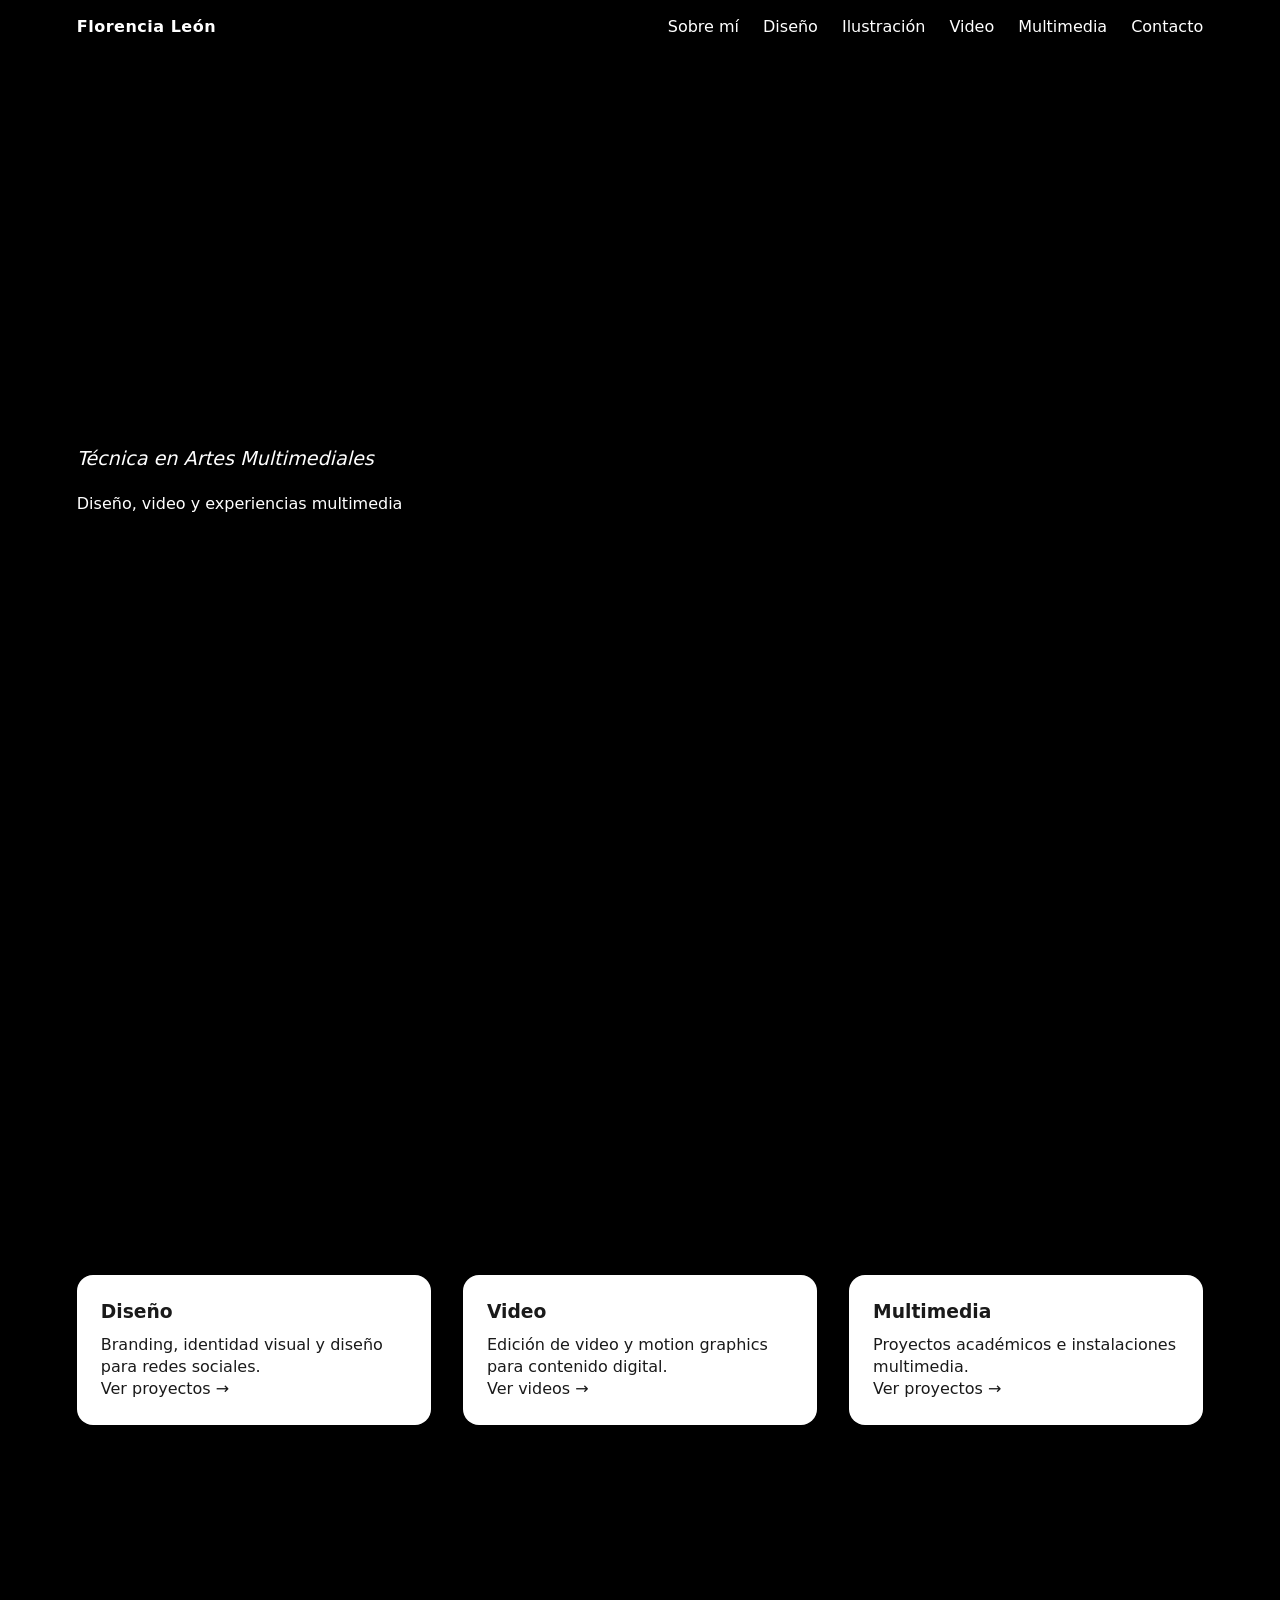
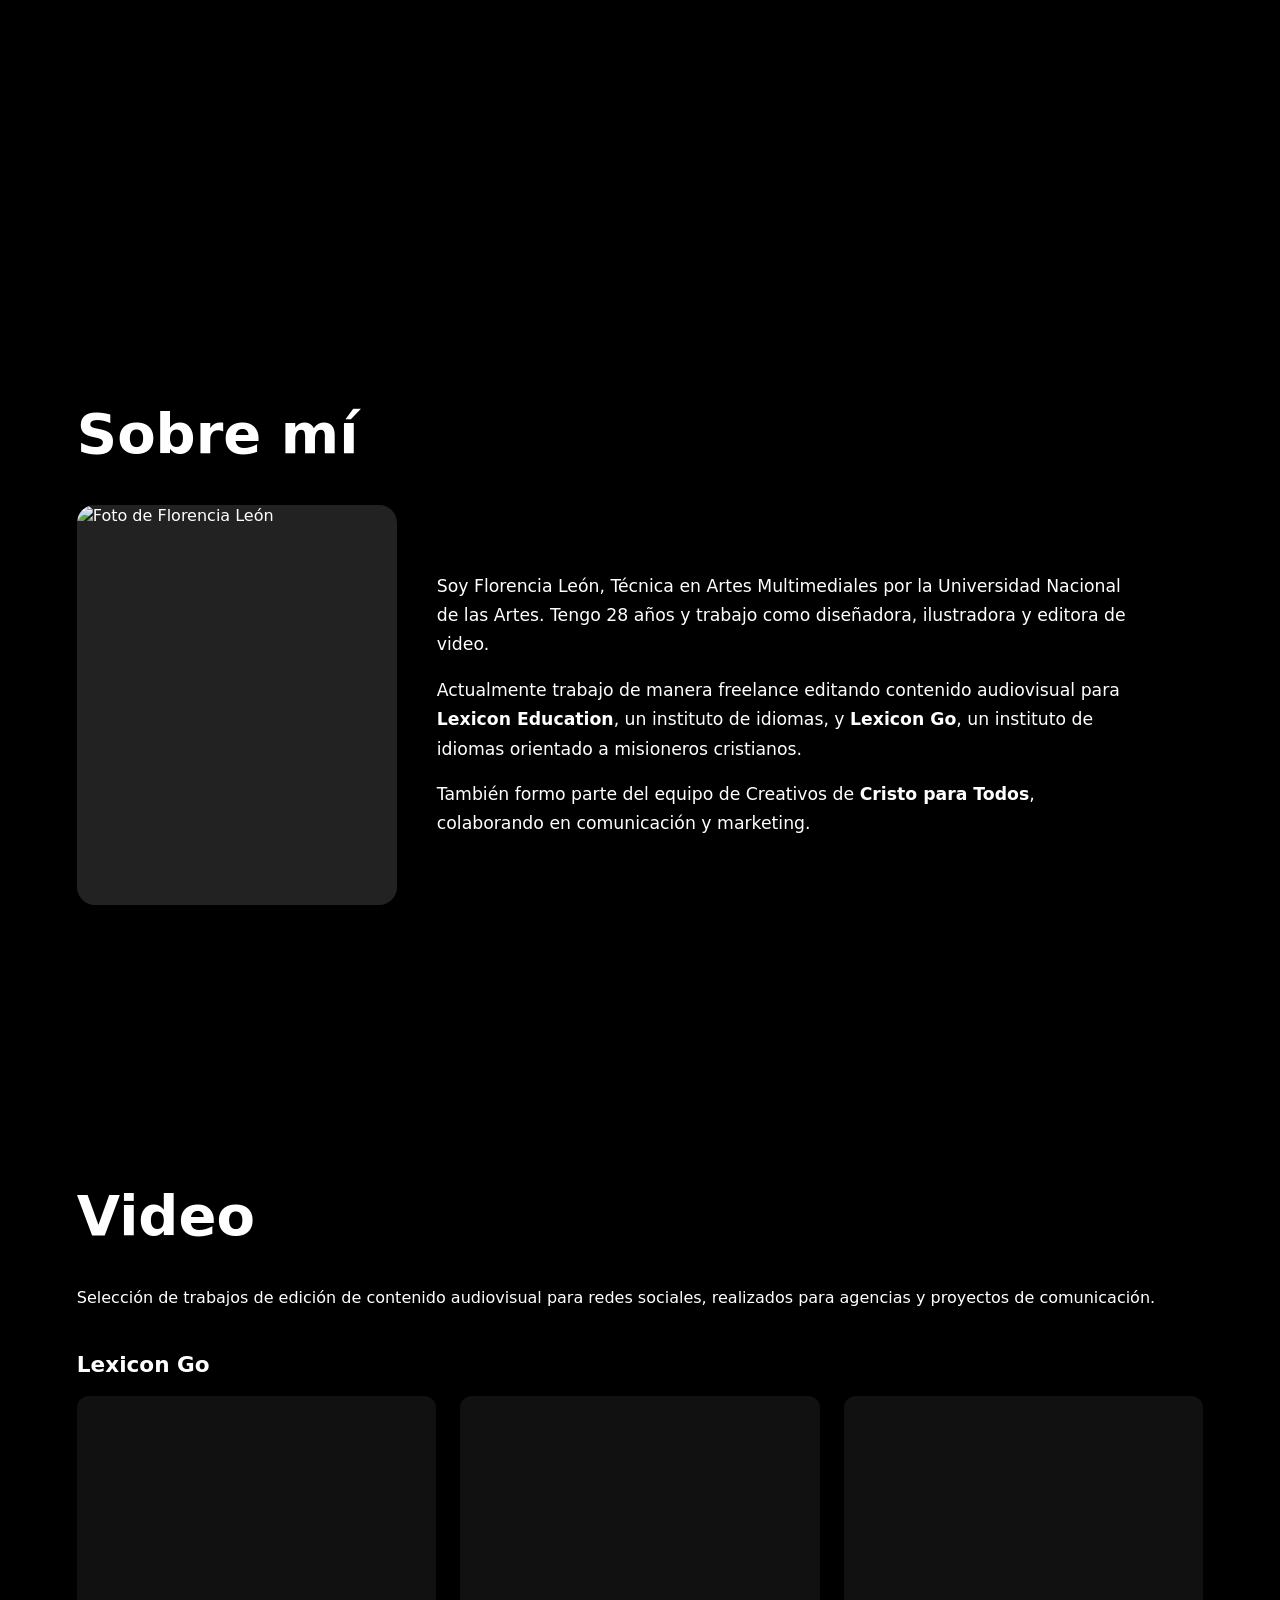
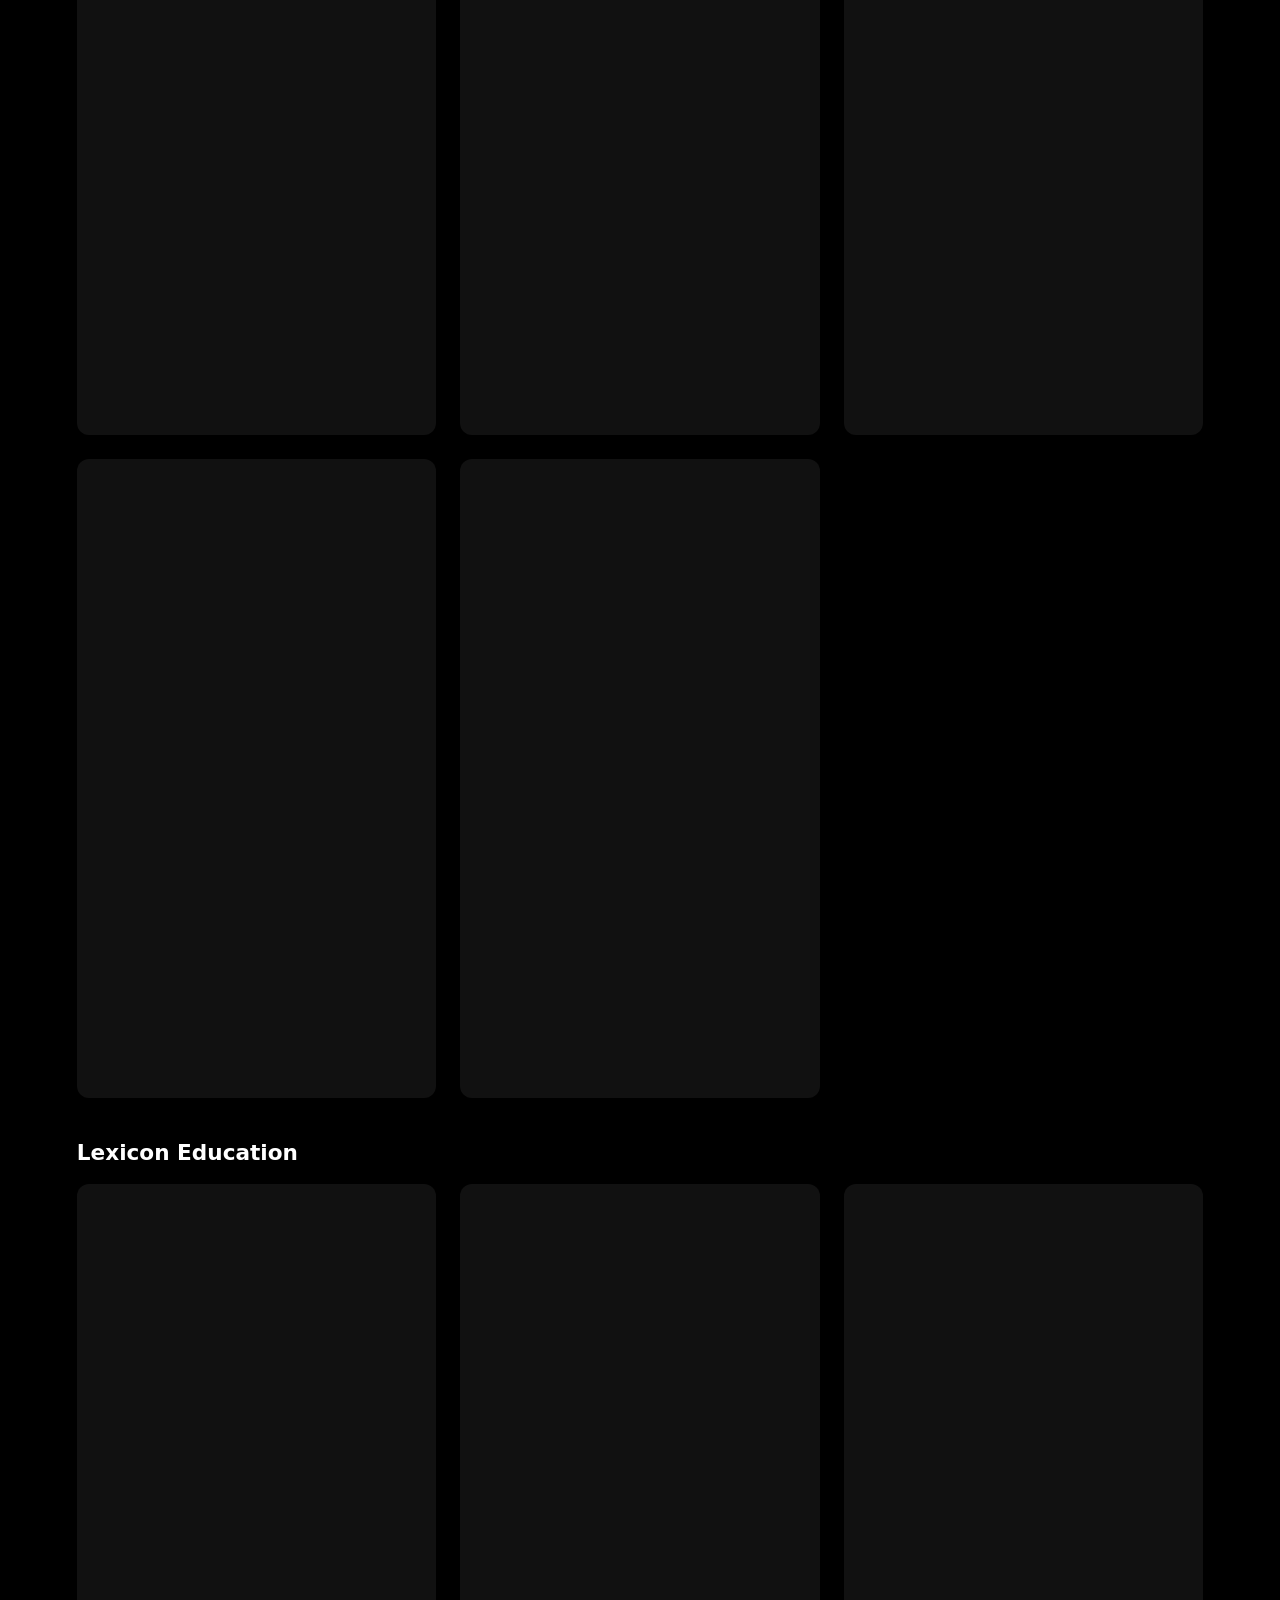
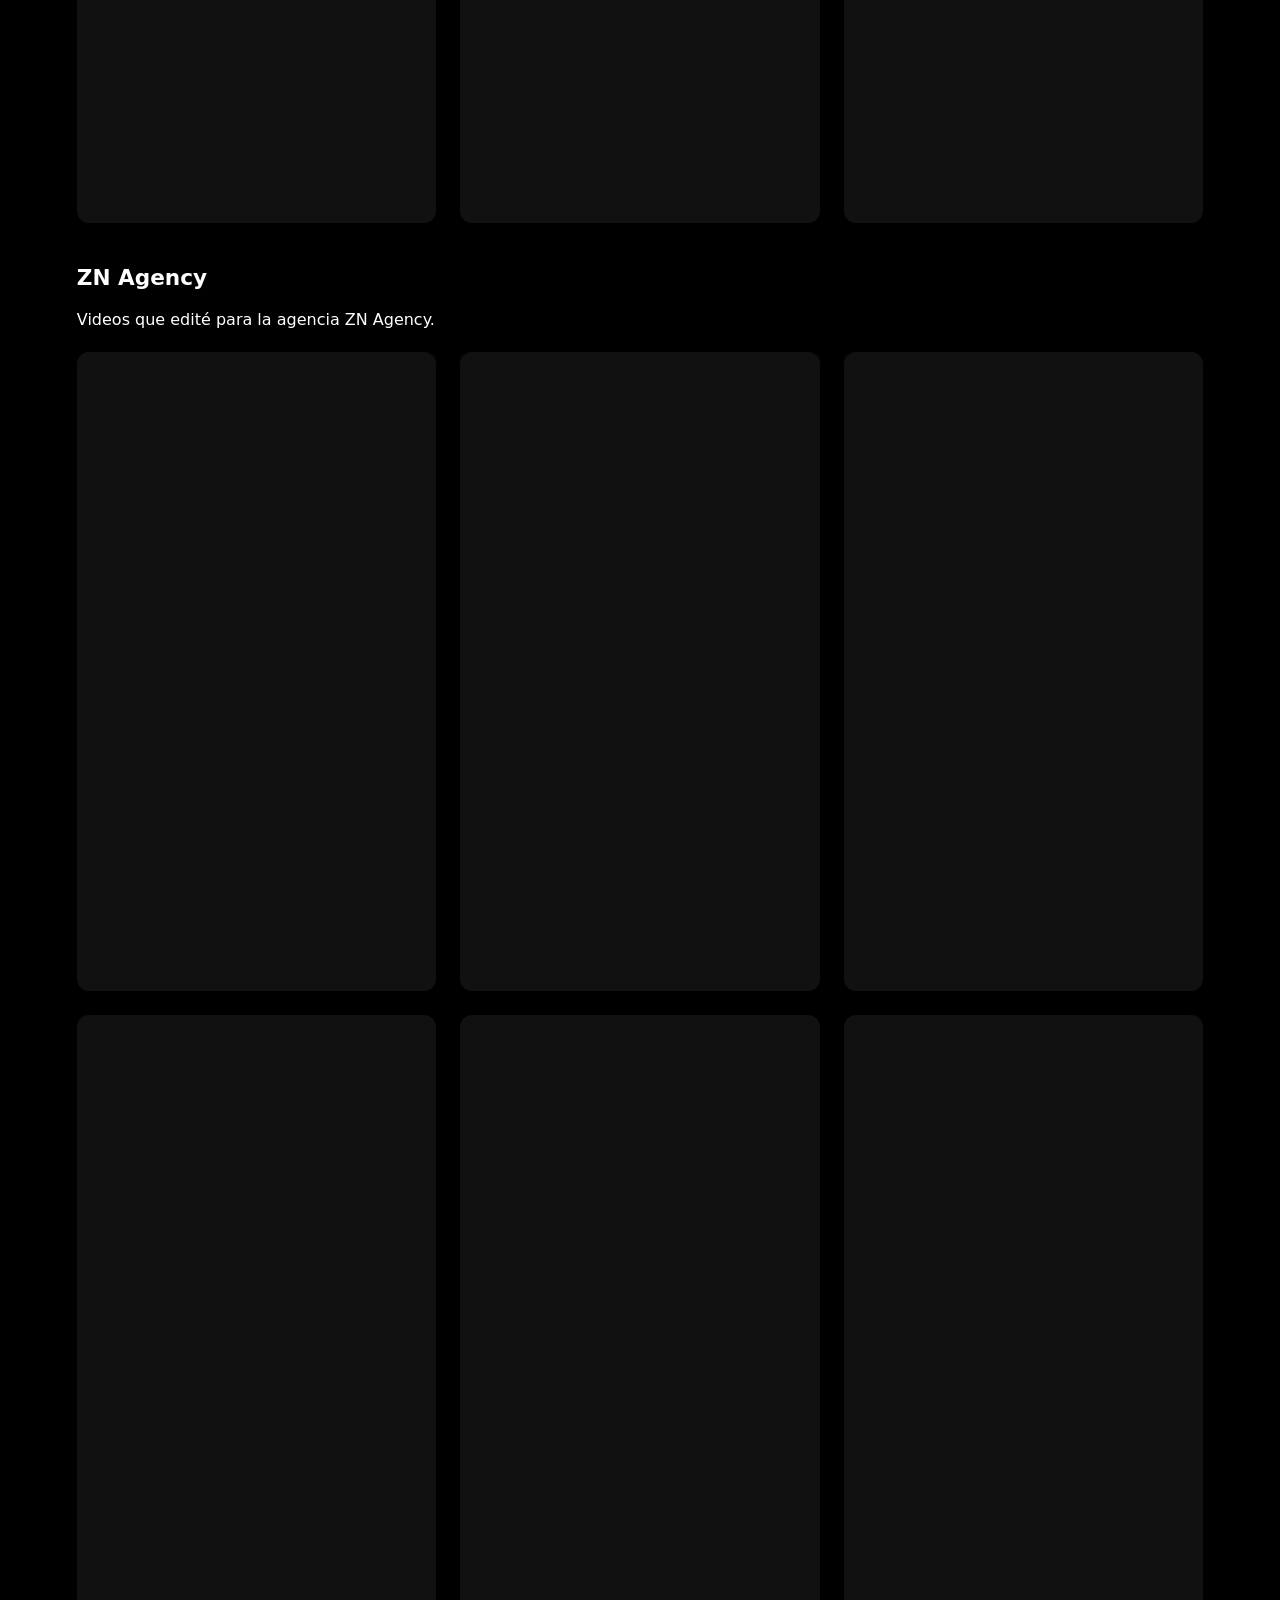
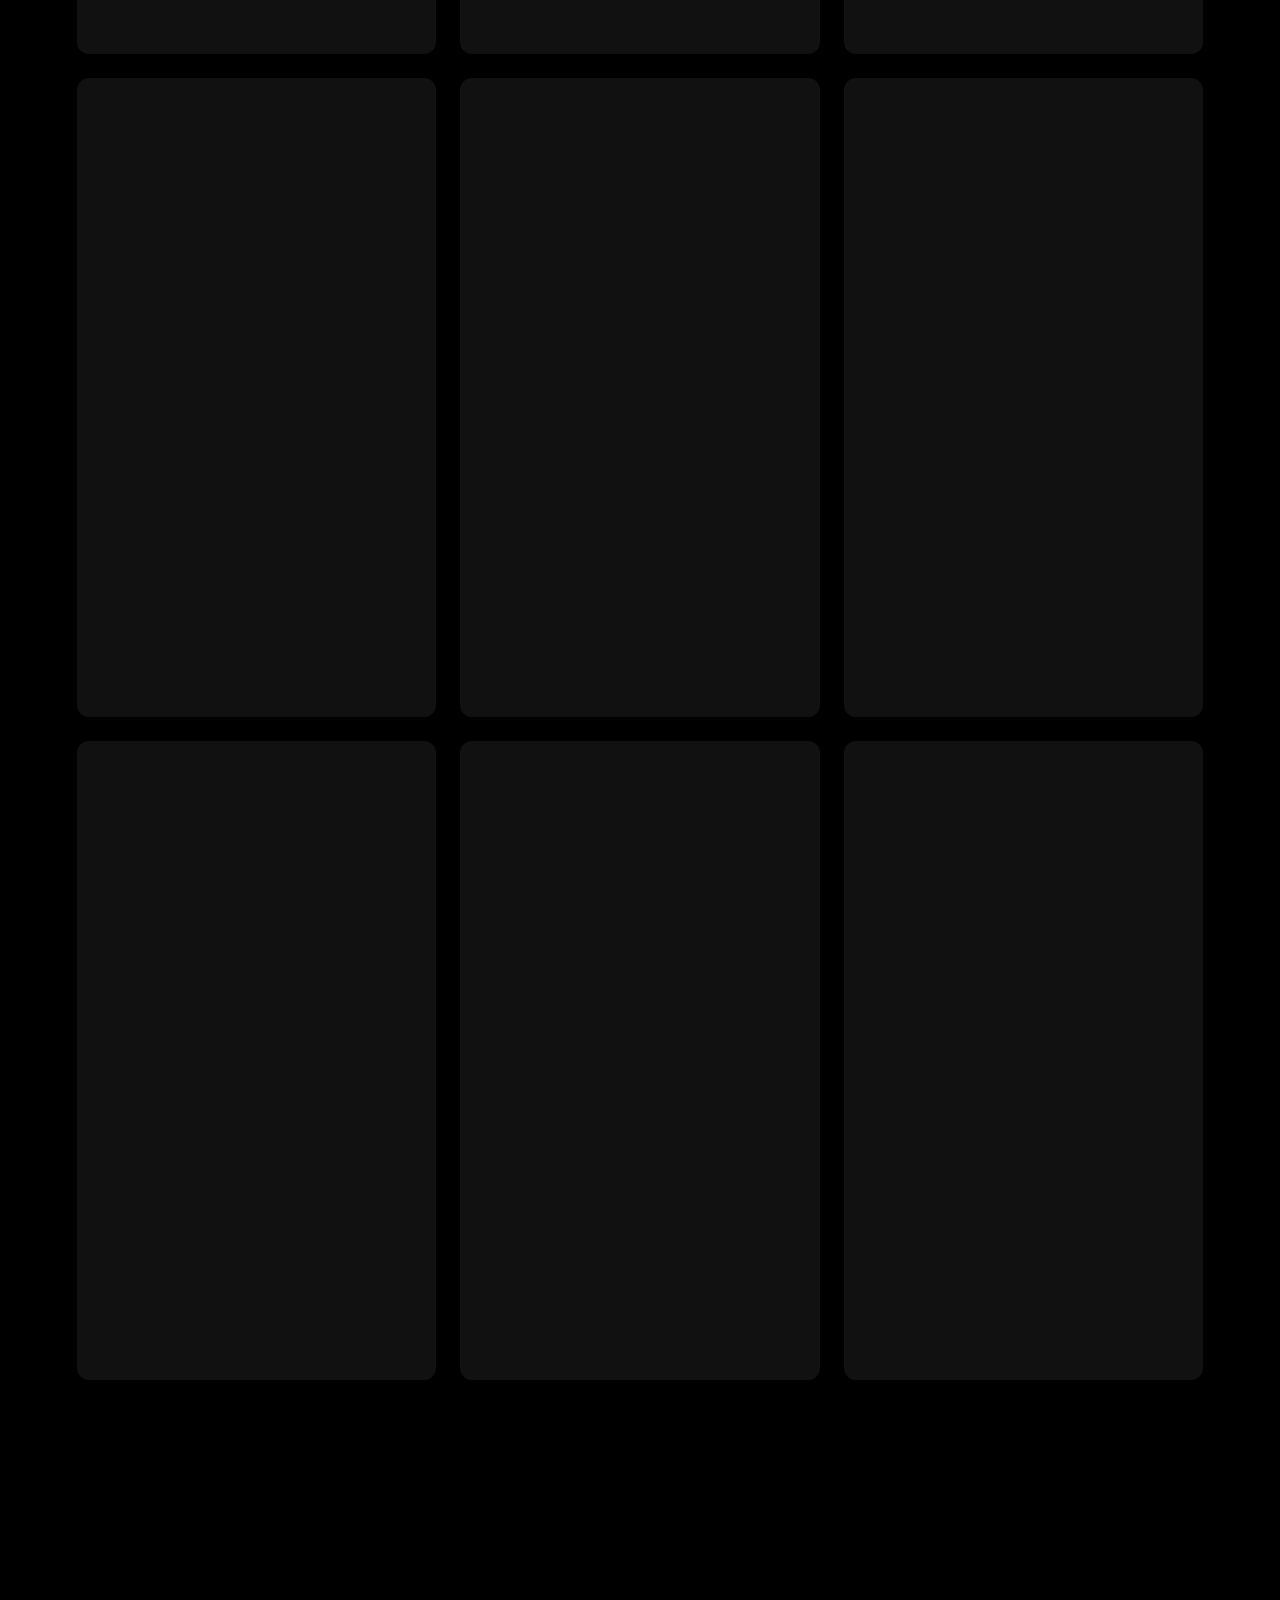
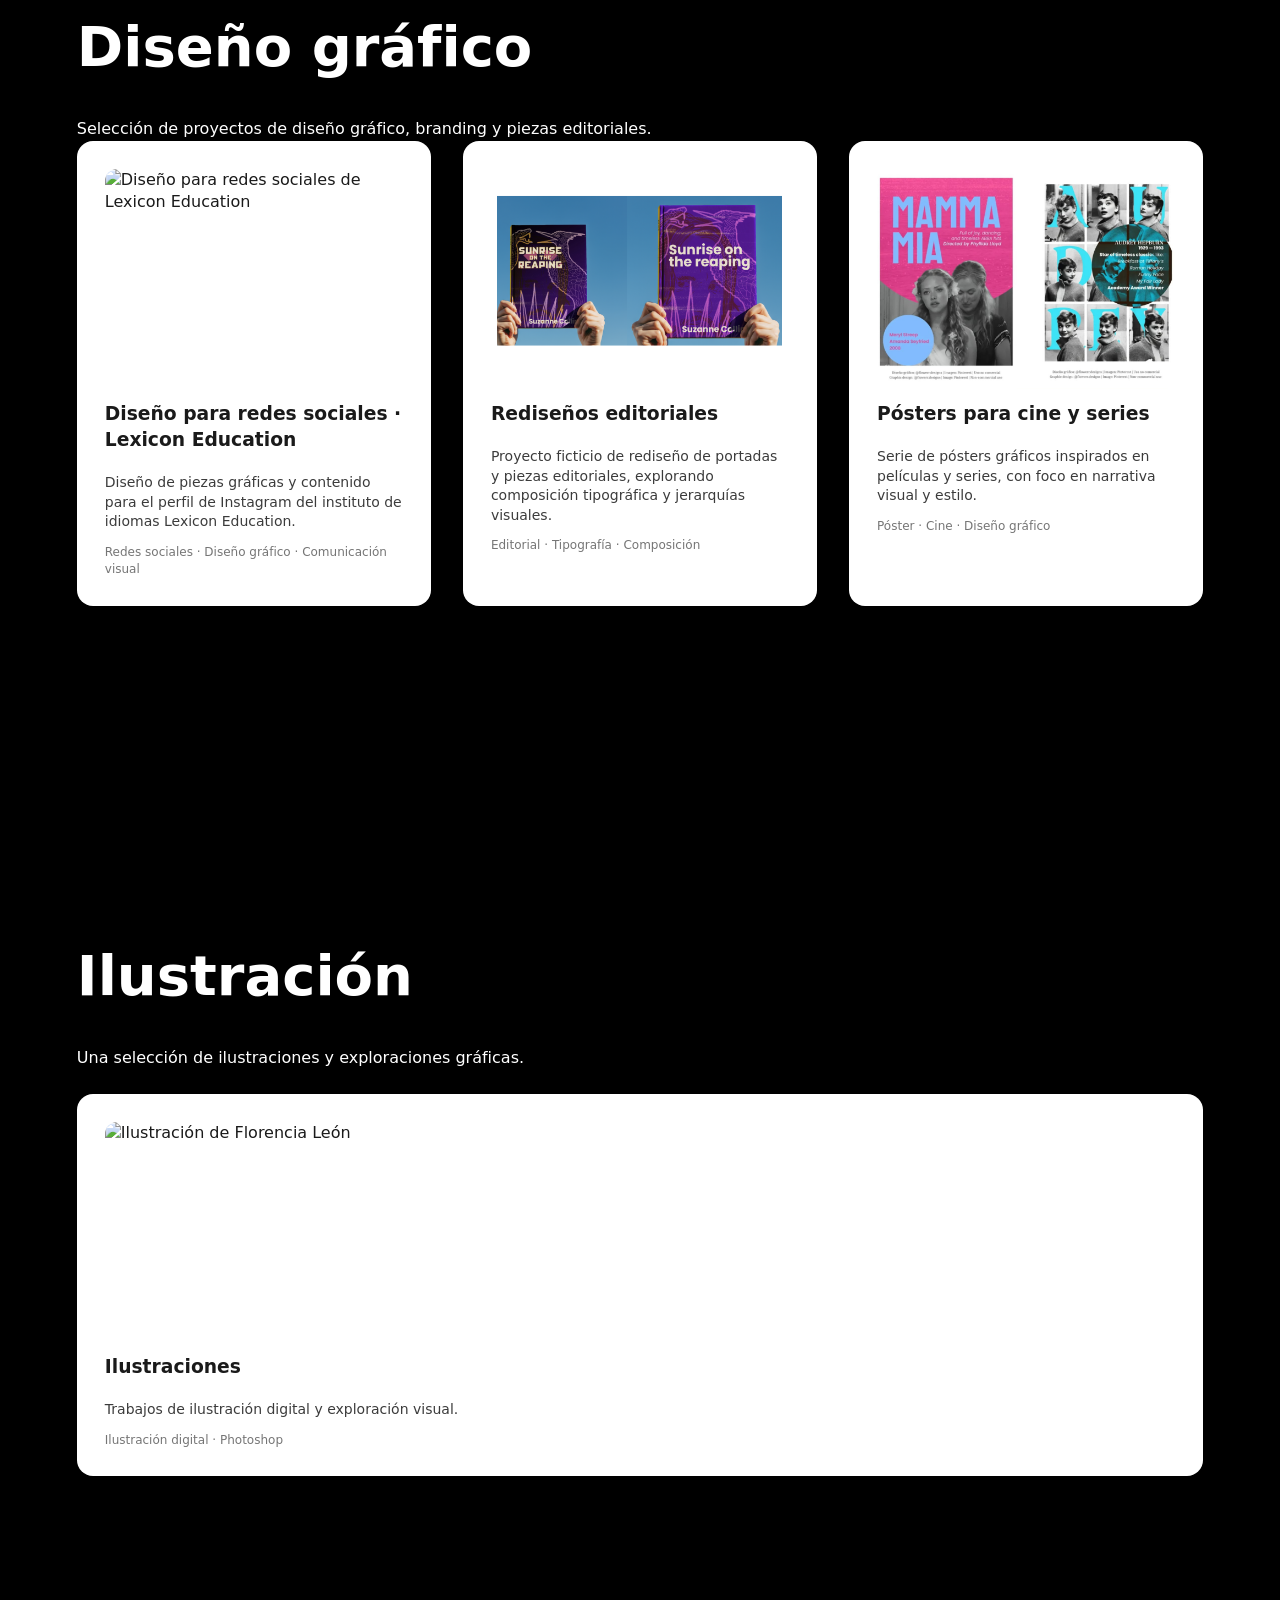
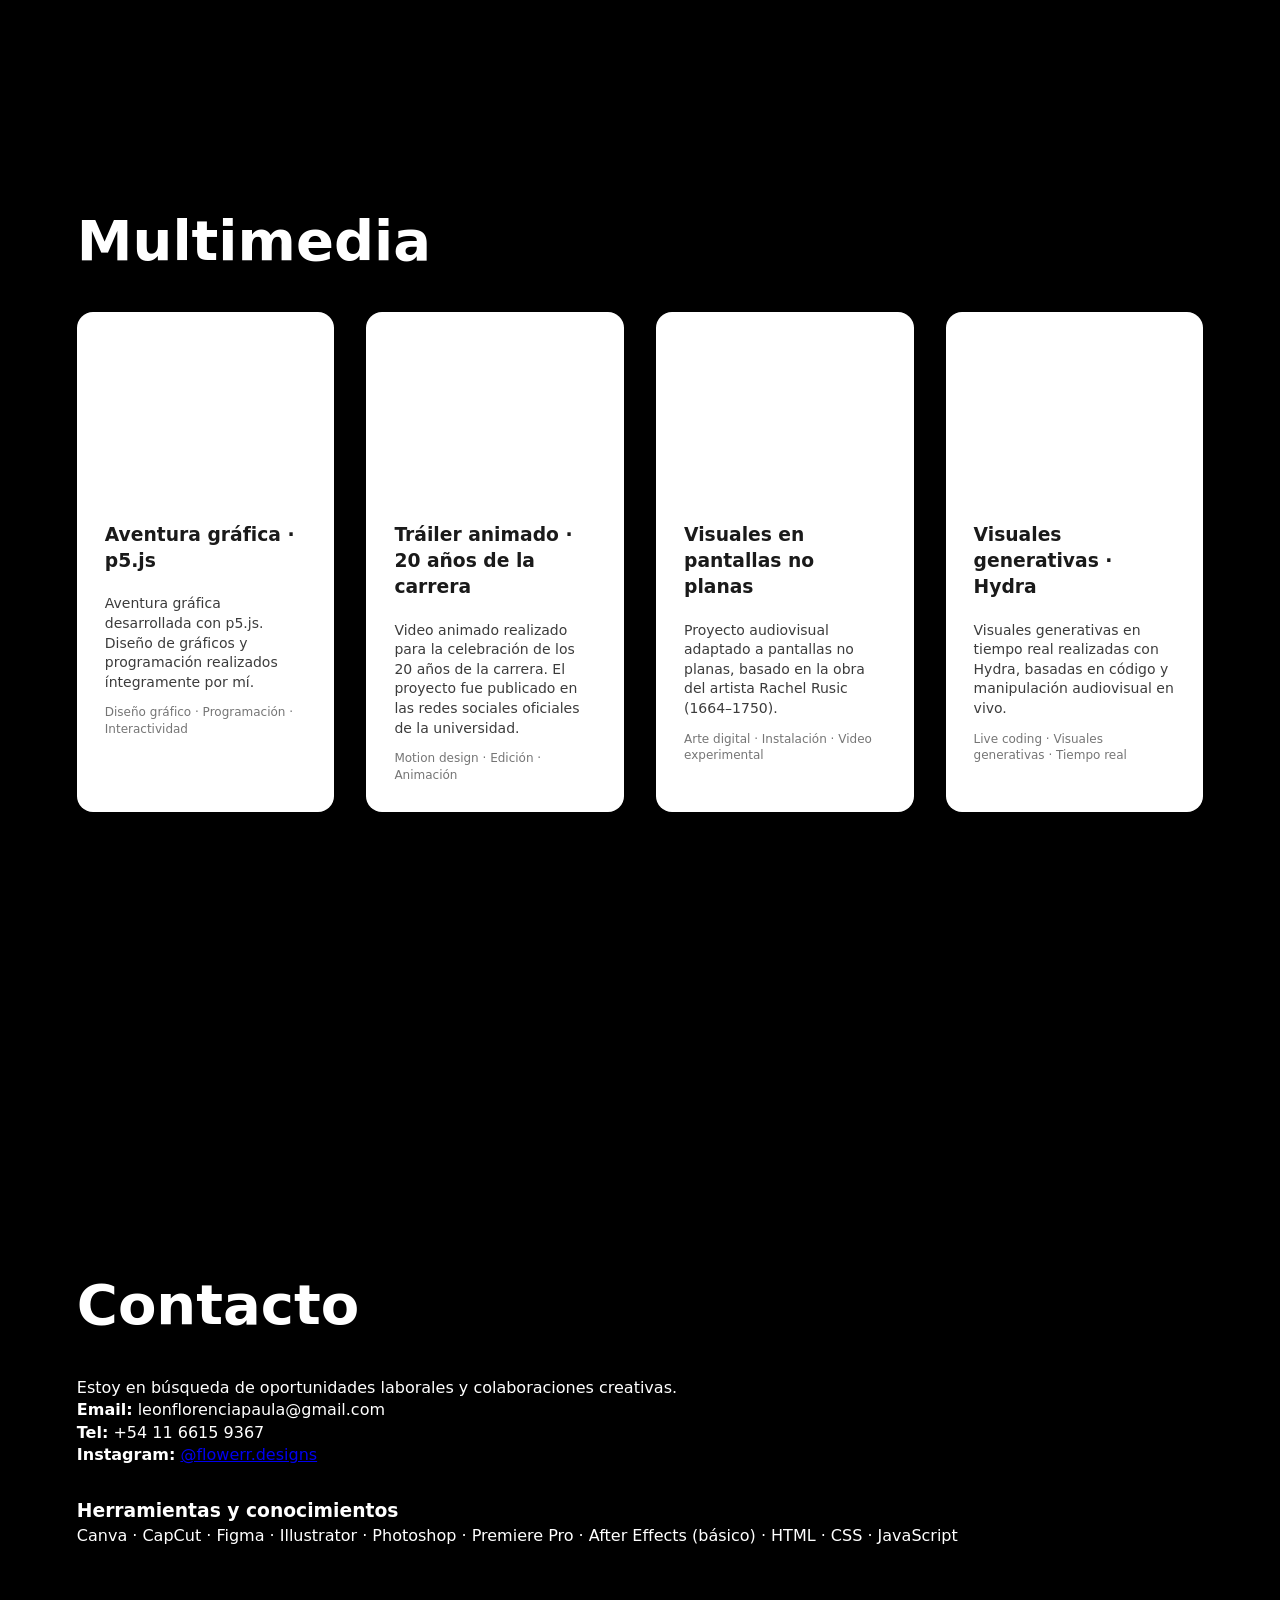
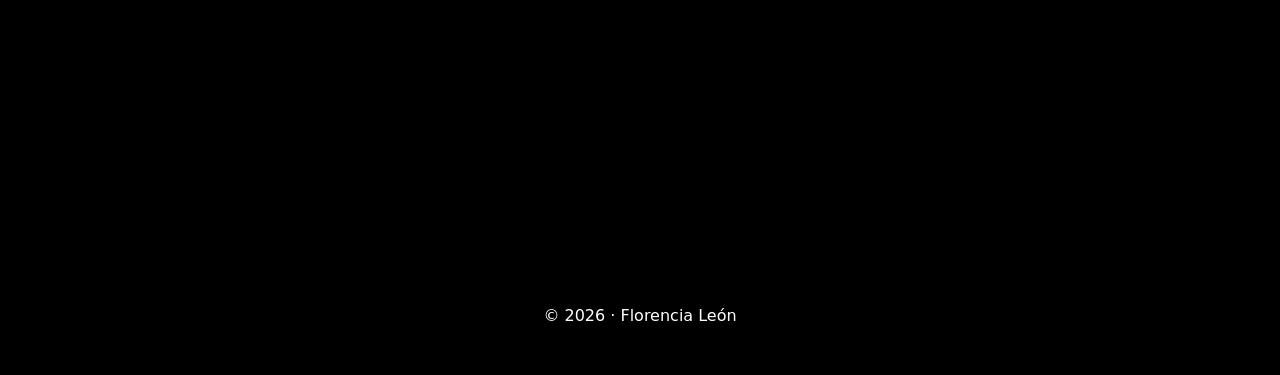
==== index.html.html @ 0ec34cdb "Add files via upload" ====
<!DOCTYPE html>
<html lang="es">
<head>
  <meta charset="UTF-8" />
  <meta name="viewport" content="width=device-width, initial-scale=1.0" />
  <title>Florencia León – Portfolio</title>

  <style>
    :root{
      --black:#1a1a1a;
    }

    *{
      box-sizing:border-box;
      margin:0;
      padding:0;
    }

    body{
      font-family: system-ui, -apple-system, BlinkMacSystemFont, 'Segoe UI', sans-serif;
      background:#000;
      color:white;
      line-height:1.4;
      scroll-behavior:smooth;
    }

    /* =====================
       VIDEO FONDO
    ====================== */
    .bg-video{
      position:fixed;
      inset:0;
      z-index:-1;
      overflow:hidden;
    }

    .bg-video video{
      width:100%;
      height:100%;
      object-fit:cover;
    }

    /* =====================
       NAV
    ====================== */
    nav{
      position:fixed;
      top:0;
      left:0;
      width:100%;
      padding:1rem 6vw;
      display:flex;
      justify-content:space-between;
      align-items:center;
      z-index:1000;
      background:transparent;
      color:white;
      text-shadow:0 2px 10px rgba(0,0,0,.5);
    }

    nav a{
      color:white;
      text-decoration:none;
      font-weight:500;
    }

    nav a:hover{
      opacity:.7;
    }

    nav strong{
      font-weight:600;
      letter-spacing:.5px;
    }

    /* =====================
       SECCIONES
    ====================== */
    section{
      min-height:100vh;
      padding:6vw;
      display:flex;
      flex-direction:column;
      justify-content:center;
      position:relative;
      z-index:2;
    }

    /* HERO */
    .hero-text{
      max-width:720px;
    }

    .hero-text h1{
      font-size:clamp(2.5rem,6vw,5rem);
      font-weight:700;
    }

    .hero-text span{
      font-style:italic;
      font-size:1.2rem;
      font-weight:400;
    }

    /* TITULOS */
    h2{
      font-size:clamp(2rem,5vw,3.5rem);
      margin-bottom:2rem;
    }

    /* GRID */
    .grid{
      display:grid;
      grid-template-columns:repeat(auto-fit,minmax(250px,1fr));
      gap:2rem;
    }

    /* CARDS */
    .card{
      background:white;
      color:var(--black);
      border-radius:16px;
      padding:1.5rem;
      box-shadow:0 10px 30px rgba(0,0,0,.1);
      transition:transform .3s ease;
    }

    .card:hover{
      transform:translateY(-8px);
    }

    .card h3{
      margin-bottom:.5rem;
    }

    .card a{
      color:var(--black);
      text-decoration:none;
      font-weight:500;
    }

    /* VIDEOS */
    .video iframe{
      width:100%;
      aspect-ratio:9/16;
      border:none;
      border-radius:12px;
    }

    /* ANIMACIONES */
    .fade{
      opacity:0;
      transform:translateY(40px);
      transition:all .8s ease;
    }

    .fade.show{
      opacity:1;
      transform:translateY(0);
    }

    /* FOOTER */
    footer{
      padding:3rem;
      text-align:center;
      background:#000;
      color:white;
      position:relative;
      z-index:2;
    }
    .video-box {
  width: 220px;      /* tamaño del cuadrito */
  height: 140px;
  border-radius: 12px;
  overflow: hidden;  /* recorta el video */
}

.video-box video {
  width: 100%;
  height: 100%;
  object-fit: cover; /* no se deforma */
}
.project-card {
  padding: 20px;
  border-radius: 16px;
  display: flex;
  flex-direction: column;
  gap: 12px;
}

.video-box {
  width: 200px;
  height: 130px;
  border-radius: 12px;
  overflow: hidden;
}

.video-box video {
  width: 100%;
  height: 100%;
  object-fit: cover;
}

.project-desc {
  font-size: 14px;
  line-height: 1.4;
  opacity: 0.85;
}

.project-tags {
  font-size: 12px;
  opacity: 0.6;
}
.img-box {
  width: 200px;
  height: 130px;
  border-radius: 12px;
  overflow: hidden;
}

.img-box img {
  width: 100%;
  height: 100%;
  object-fit: cover;
}
.video-box,
.img-box {
  width: 220px;
  height: 220px;
}
.project-card {
  padding: 28px; /* antes 20px */
}
/* CONTENEDORES */
.video-box,
.img-box {
  width: 260px;
  height: 170px;
  border-radius: 12px;
  overflow: hidden;
  background: #fffff; /* fondo para cuando sobra espacio */
}

/* VIDEO */
.video-box video {
  width: 100%;
  height: 100%;
  object-fit: cover;
}

/* IMAGEN */
.img-box img {
  width: 100%;
  height: 100%;
  object-fit: contain; /* 🔑 NO CORTA */
}
@media (max-width: 768px) {

  /* NAV */
  nav {
    padding: 1rem 1.2rem;
    flex-direction: column;
    gap: .8rem;
    text-align: center;
  }

  nav > div {
    gap: 1rem;
    flex-wrap: wrap;
    justify-content: center;
  }

  /* SECCIONES */
  section {
    padding: 4rem 1.2rem;
    min-height: auto;
  }

  /* HERO */
  .hero-text h1 {
    font-size: clamp(2rem, 8vw, 3rem);
  }

  .hero-text span {
    font-size: 1rem;
  }

  /* GRID */
  .grid {
    grid-template-columns: 1fr;
    gap: 1.5rem;
  }

  /* CARDS */
  .card {
    padding: 1.2rem;
  }

  /* PROJECT CARDS */
  .project-card {
    padding: 1.4rem;
  }

  /* IMAGEN / VIDEO PREVIEW */
  .video-box,
  .img-box {
    width: 100%;
    height: 180px;
  }

  /* VIDEOS INSTAGRAM */
  .video iframe {
    aspect-ratio: 9 / 16;
  }

  /* FOOTER */
  footer {
    padding: 2rem 1rem;
    font-size: .9rem;
  }
}
@media (max-width: 768px) {

  /* Apagar video fondo */
  .bg-video video {
    display: none;
  }

  /* Fondo estático */
  body {
    background: 
      linear-gradient(rgba(0,0,0,.55), rgba(0,0,0,.55)),
      url("hero-mobile.jpg") center / cover no-repeat fixed;
  }
}



/* Ajustes generales y responsive */
html { scroll-padding-top: 90px; }
nav { gap: 1rem; }
nav > div { display:flex; gap:1.5rem; align-items:center; }
.video-grid {
  display:grid;
  grid-template-columns:repeat(auto-fit, minmax(min(100%, 280px), 1fr));
  gap:1.5rem;
  align-items:start;
}
.video-group { margin-top:2.5rem; }
.video-group h3 { margin-bottom:1rem; font-size:1.35rem; }
.video {
  width:100%;
  max-width:420px;
  margin-inline:auto;
  overflow:hidden;
  border-radius:12px;
  background:#111;
}
.video iframe {
  display:block;
  width:100%;
  aspect-ratio:9/16;
  border:0;
  border-radius:12px;
}
.about-copy { max-width:850px; font-size:1.08rem; line-height:1.7; }
.illustration-note { opacity:.8; margin-bottom:1.5rem; }
.project-card .img-box { width:100%; height:220px; }
.project-card .img-box img { object-fit:cover; }
a { overflow-wrap:anywhere; }

@media (max-width:768px) {
  nav {
    padding:.85rem 1rem;
    flex-direction:column;
    gap:.65rem;
  }
  nav strong { font-size:1rem; }
  nav > div {
    width:100%;
    gap:.65rem 1rem;
    justify-content:center;
    flex-wrap:wrap;
  }
  nav a { font-size:.88rem; }
  section { padding:6.5rem 1rem 3.5rem; }
  section:first-of-type { padding-top:8rem; }
  .grid { grid-template-columns:minmax(0,1fr); gap:1rem; }
  .video-grid { grid-template-columns:minmax(0,1fr); gap:1.25rem; }
  .video { max-width: min(100%, 390px); }
  .video iframe { width:100%; }
  .project-card { padding:1.1rem; }
  .project-card .img-box { height:auto; aspect-ratio:4/3; }
  .about-copy { font-size:1rem; }
  footer { padding:1.5rem 1rem; }
}
@media (max-width:380px) {
  nav > div { gap:.5rem .75rem; }
  nav a { font-size:.82rem; }
}


.about-layout {
  display:grid;
  grid-template-columns:minmax(220px, 320px) minmax(0, 1fr);
  gap:2.5rem;
  align-items:center;
  max-width:1050px;
}
.about-photo {
  width:100%;
  aspect-ratio:4/5;
  border-radius:18px;
  overflow:hidden;
  background:#222;
}
.about-photo img {
  display:block;
  width:100%;
  height:100%;
  object-fit:cover;
}
@media (max-width:768px) {
  .about-layout {
    grid-template-columns:minmax(0, 1fr);
    gap:1.5rem;
  }
  .about-photo {
    width:min(100%, 300px);
    margin-inline:auto;
    aspect-ratio:4/5;
  }
}

  </style>
</head>

<body>

  <!-- VIDEO FONDO -->
  <div class="bg-video">
    <video autoplay muted loop playsinline>
      <source src="hero-video.mp4" type="video/mp4">
    </video>
  </div>

  <!-- NAV -->
  <nav>
    <strong>Florencia León</strong>
    <div style="display:flex;gap:1.5rem;">
      <a href="#sobre-mi">Sobre mí</a>
      <a href="#diseno">Diseño</a>
      <a href="#ilustracion">Ilustración</a>
      <a href="#video">Video</a>
      <a href="#multimedia">Multimedia</a>
      <a href="#contacto">Contacto</a>
    </div>
  </nav>

  <!-- HERO -->
  <section>
    <div class="hero-text fade">
      <h1><span>Técnica en Artes Multimediales</span></h1>
      <p>Diseño, video y experiencias multimedia</p>
    </div>
  </section>

  <!-- HOME -->
  <section>
    <div class="grid">
      <div class="card fade">
        <h3>Diseño</h3>
        <p>Branding, identidad visual y diseño para redes sociales.</p>
        <a href="#diseno">Ver proyectos →</a>
      </div>
      <div class="card fade">
        <h3>Video</h3>
        <p>Edición de video y motion graphics para contenido digital.</p>
        <a href="#video">Ver videos →</a>
      </div>
      <div class="card fade">
        <h3>Multimedia</h3>
        <p>Proyectos académicos e instalaciones multimedia.</p>
        <a href="#multimedia">Ver proyectos →</a>
      </div>
    </div>
  </section>

  <!-- SOBRE MÍ -->
  <section id="sobre-mi">
    <h2 class="fade">Sobre mí</h2>
    <div class="about-layout fade">
      <div class="about-photo">
        <img src="foto-florencia.jpg" alt="Foto de Florencia León">
      </div>
      <div class="about-copy">

      <p>
        Soy Florencia León, Técnica en Artes Multimediales por la Universidad Nacional de las Artes.
        Tengo 28 años y trabajo como diseñadora, ilustradora y editora de video.
      </p>
      <p style="margin-top:1rem">
        Actualmente trabajo de manera freelance editando contenido audiovisual para
        <strong>Lexicon Education</strong>, un instituto de idiomas, y <strong>Lexicon Go</strong>,
        un instituto de idiomas orientado a misioneros cristianos.
      </p>
      <p style="margin-top:1rem">
        También formo parte del equipo de Creativos de <strong>Cristo para Todos</strong>,
        colaborando en comunicación y marketing.
      </p>
    </div>
    </div>
  </section>

  <!-- VIDEO -->
  <section id="video">
    <h2 class="fade">Video</h2>
    <p class="fade">
      Selección de trabajos de edición de contenido audiovisual para redes sociales,
      realizados para agencias y proyectos de comunicación.
    </p>

    <div class="video-group">
      <h3 class="fade">Lexicon Go</h3>
      <div class="video-grid">
        <div class="video fade"><iframe src="https://www.instagram.com/p/DfUxTQZOuhh/embed" loading="lazy" allowtransparency="true" allowfullscreen title="Video editado para Lexicon Go"></iframe></div>
        <div class="video fade"><iframe src="https://www.instagram.com/p/DfW6qO6O-C-/embed" loading="lazy" allowtransparency="true" allowfullscreen title="Video editado para Lexicon Go"></iframe></div>
        <div class="video fade"><iframe src="https://www.instagram.com/p/DfZn5o-OIFd/embed" loading="lazy" allowtransparency="true" allowfullscreen title="Video editado para Lexicon Go"></iframe></div>
        <div class="video fade"><iframe src="https://www.instagram.com/p/DfkiBmxNyx4/embed" loading="lazy" allowtransparency="true" allowfullscreen title="Video editado para Lexicon Go"></iframe></div>
        <div class="video fade"><iframe src="https://www.instagram.com/p/DfuXuTSB4QX/embed" loading="lazy" allowtransparency="true" allowfullscreen title="Video editado para Lexicon Go"></iframe></div>
      </div>
    </div>

    <div class="video-group">
      <h3 class="fade">Lexicon Education</h3>
      <div class="video-grid">
        <div class="video fade"><iframe src="https://www.instagram.com/p/DdbmaeIFmF5/embed" loading="lazy" allowtransparency="true" allowfullscreen title="Video editado para Lexicon Education"></iframe></div>
        <div class="video fade"><iframe src="https://www.instagram.com/p/De1uN1KJvwR/embed" loading="lazy" allowtransparency="true" allowfullscreen title="Video editado para Lexicon Education"></iframe></div>
        <div class="video fade"><iframe src="https://www.instagram.com/p/De0Aax9ppJq/embed" loading="lazy" allowtransparency="true" allowfullscreen title="Video editado para Lexicon Education"></iframe></div>
      </div>
    </div>

    <div class="video-group">
      <h3 class="fade">ZN Agency</h3>
      <p class="fade" style="margin-bottom:1.25rem">
        Videos que edité para la agencia ZN Agency.
      </p>
      <div class="video-grid">
        <div class="video fade"><iframe src="https://www.instagram.com/reel/DSVCinljlJo/embed" loading="lazy" allowtransparency="true" allowfullscreen title="Video editado para ZN Agency"></iframe></div>
        <div class="video fade"><iframe src="https://www.instagram.com/reel/DQuVLpODoAF/embed" loading="lazy" allowtransparency="true" allowfullscreen title="Video editado para ZN Agency"></iframe></div>
        <div class="video fade"><iframe src="https://www.instagram.com/reel/DQ6828zjvwi/embed" loading="lazy" allowtransparency="true" allowfullscreen title="Video editado para ZN Agency"></iframe></div>
        <div class="video fade"><iframe src="https://www.instagram.com/reel/DSu5YWEEXrH/embed" loading="lazy" allowtransparency="true" allowfullscreen title="Video editado para ZN Agency"></iframe></div>
        <div class="video fade"><iframe src="https://www.instagram.com/reel/DS5J9ukEc8D/embed" loading="lazy" allowtransparency="true" allowfullscreen title="Video editado para ZN Agency"></iframe></div>
        <div class="video fade"><iframe src="https://www.instagram.com/reel/DTLGknaEUoQ/embed" loading="lazy" allowtransparency="true" allowfullscreen title="Video editado para ZN Agency"></iframe></div>
        <div class="video fade"><iframe src="https://www.instagram.com/reel/DTk1LiGkcRs/embed" loading="lazy" allowtransparency="true" allowfullscreen title="Video editado para ZN Agency"></iframe></div>
        <div class="video fade"><iframe src="https://www.instagram.com/reel/DSpg3_rEbde/embed" loading="lazy" allowtransparency="true" allowfullscreen title="Video editado para ZN Agency"></iframe></div>
        <div class="video fade"><iframe src="https://www.instagram.com/reel/DSSUxG4EbIu/embed" loading="lazy" allowtransparency="true" allowfullscreen title="Video editado para ZN Agency"></iframe></div>
        <div class="video fade"><iframe src="https://www.instagram.com/reel/DURZDbBkdPo/embed" loading="lazy" allowtransparency="true" allowfullscreen title="Video editado para ZN Agency"></iframe></div>
        <div class="video fade"><iframe src="https://www.instagram.com/reel/DRzT_9bjv2o/embed" loading="lazy" allowtransparency="true" allowfullscreen title="Video editado para ZN Agency"></iframe></div>
        <div class="video fade"><iframe src="https://www.instagram.com/reel/DR5BXDkAHCZ/embed" loading="lazy" allowtransparency="true" allowfullscreen title="Video editado para ZN Agency"></iframe></div>
      </div>
    </div>
  </section>

  <!-- DISEÑO -->
<section id="diseno">
  <h2 class="fade">Diseño gráfico</h2>

  <p class="fade">
    Selección de proyectos de diseño gráfico, branding y piezas editoriales.
  </p>

  <div class="grid">

    <!-- Diseño para redes sociales · Lexicon Education -->
    <div class="card fade project-card">
      <div class="img-box">
        <img
          src="lexicon-redes.jpg"
          alt="Diseño para redes sociales de Lexicon Education">
      </div>

      <h3>Diseño para redes sociales · Lexicon Education</h3>

      <p class="project-desc">
        Diseño de piezas gráficas y contenido para el perfil de Instagram
        del instituto de idiomas Lexicon Education.
      </p>

      <span class="project-tags">
        Redes sociales · Diseño gráfico · Comunicación visual
      </span>
    </div>

    <!-- Editorial -->
    <div class="card fade project-card">

      <div class="img-box">
        <img 
          src="libros.png"
          alt="Rediseños editoriales">
      </div>

      <h3>Rediseños editoriales</h3>

      <p class="project-desc">
        Proyecto ficticio de rediseño de portadas y piezas editoriales,
        explorando composición tipográfica y jerarquías visuales.
      </p>

      <span class="project-tags">
        Editorial · Tipografía · Composición
      </span>
    </div>

    <!-- Posters -->
    <div class="card fade project-card">

      <div class="img-box">
        <img 
          src="poster.png"
          alt="Pósters para cine y series">
      </div>

      <h3>Pósters para cine y series</h3>

      <p class="project-desc">
        Serie de pósters gráficos inspirados en películas y series,
        con foco en narrativa visual y estilo.
      </p>

      <span class="project-tags">
        Póster · Cine · Diseño gráfico
      </span>
    </div>

  </div>
</section>

  <!-- ILUSTRACIÓN -->
  <section id="ilustracion">
    <h2 class="fade">Ilustración</h2>
    <p class="fade illustration-note">
      Una selección de ilustraciones y exploraciones gráficas.
    </p>
    <div class="grid">
      <div class="card fade project-card">
        <div class="img-box">
          <img src="ilustracion-1.jpg" alt="Ilustración de Florencia León">
        </div>
        <h3>Ilustraciones</h3>
        <p class="project-desc">Trabajos de ilustración digital y exploración visual.</p>
        <span class="project-tags">Ilustración digital · Photoshop</span>
      </div>
    </div>
  </section>

  <!-- MULTIMEDIA -->
<section id="multimedia">
  <h2 class="fade">Multimedia</h2>

  <div class="grid">

    <!-- Aventura gráfica p5.js -->
    <div class="card fade project-card">

      <div class="video-box">
        <video 
       src="aventura.mp4"
          autoplay
          loop
          muted
          playsinline>
        </video>
      </div>

      <h3>Aventura gráfica · p5.js</h3>

      <p class="project-desc">
        Aventura gráfica desarrollada con p5.js.
        Diseño de gráficos y programación realizados íntegramente por mí.
      </p>

      <span class="project-tags">
        Diseño gráfico · Programación · Interactividad
      </span>
    </div>

    <!-- Tráiler 20 años -->
    <div class="card fade project-card">

      <div class="video-box">
        <video 
          src="trailer.mp4"
          autoplay
          loop
          muted
          playsinline>
        </video>
      </div>

      <h3>Tráiler animado · 20 años de la carrera</h3>

      <p class="project-desc">
        Video animado realizado para la celebración de los 20 años de la carrera.
        El proyecto fue publicado en las redes sociales oficiales de la universidad.
      </p>

      <span class="project-tags">
        Motion design · Edición · Animación
      </span>
    </div>

    <!-- Pantallas no planas -->
    <div class="card fade project-card">

      <div class="video-box">
        <video 
          src="noplanas.mp4"
          autoplay
          loop
          muted
          playsinline>
        </video>
      </div>

      <h3>Visuales en pantallas no planas</h3>

      <p class="project-desc">
        Proyecto audiovisual adaptado a pantallas no planas,
        basado en la obra del artista Rachel Rusic (1664–1750).
      </p>

      <span class="project-tags">
        Arte digital · Instalación · Video experimental
      </span>
    </div>

    <!-- Hydra -->
    <div class="card fade project-card">

      <div class="video-box">
        <video 
          src="hydra.mp4"
          autoplay
          loop
          muted
          playsinline>
        </video>
      </div>

      <h3>Visuales generativas · Hydra</h3>

      <p class="project-desc">
        Visuales generativas en tiempo real realizadas con Hydra,
        basadas en código y manipulación audiovisual en vivo.
      </p>

      <span class="project-tags">
        Live coding · Visuales generativas · Tiempo real
      </span>
    </div>

  </div>
</section>

 <!-- CONTACTO -->
  <section id="contacto">
    <h2 class="fade">Contacto</h2>
    <p class="fade">Estoy en búsqueda de oportunidades laborales y colaboraciones creativas.</p>
    <p class="fade"><strong>Email:</strong> leonflorenciapaula@gmail.com</p>
    <p class="fade"><strong>Tel:</strong> +54 11 6615 9367</p>
    <p class="fade"><strong>Instagram:</strong> <a href="https://www.instagram.com/flowerr.designs/" target="_blank">@flowerr.designs</a></p>

    <h3 class="fade" style="margin-top:2rem">Herramientas y conocimientos</h3>
    <p class="fade">Canva · CapCut · Figma · Illustrator · Photoshop · Premiere Pro · After Effects (básico) · HTML · CSS · JavaScript</p>
  </section>

  <footer>
    <p>© 2026 · Florencia León</p>
  </footer>


  <script>
    const items = document.querySelectorAll('.fade');
    const observer = new IntersectionObserver(entries => {
      entries.forEach(entry => {
        if(entry.isIntersecting){
          entry.target.classList.add('show');
        }
      });
    }, {threshold:0.2});
    items.forEach(item => observer.observe(item));
  </script>

</body>
</html>
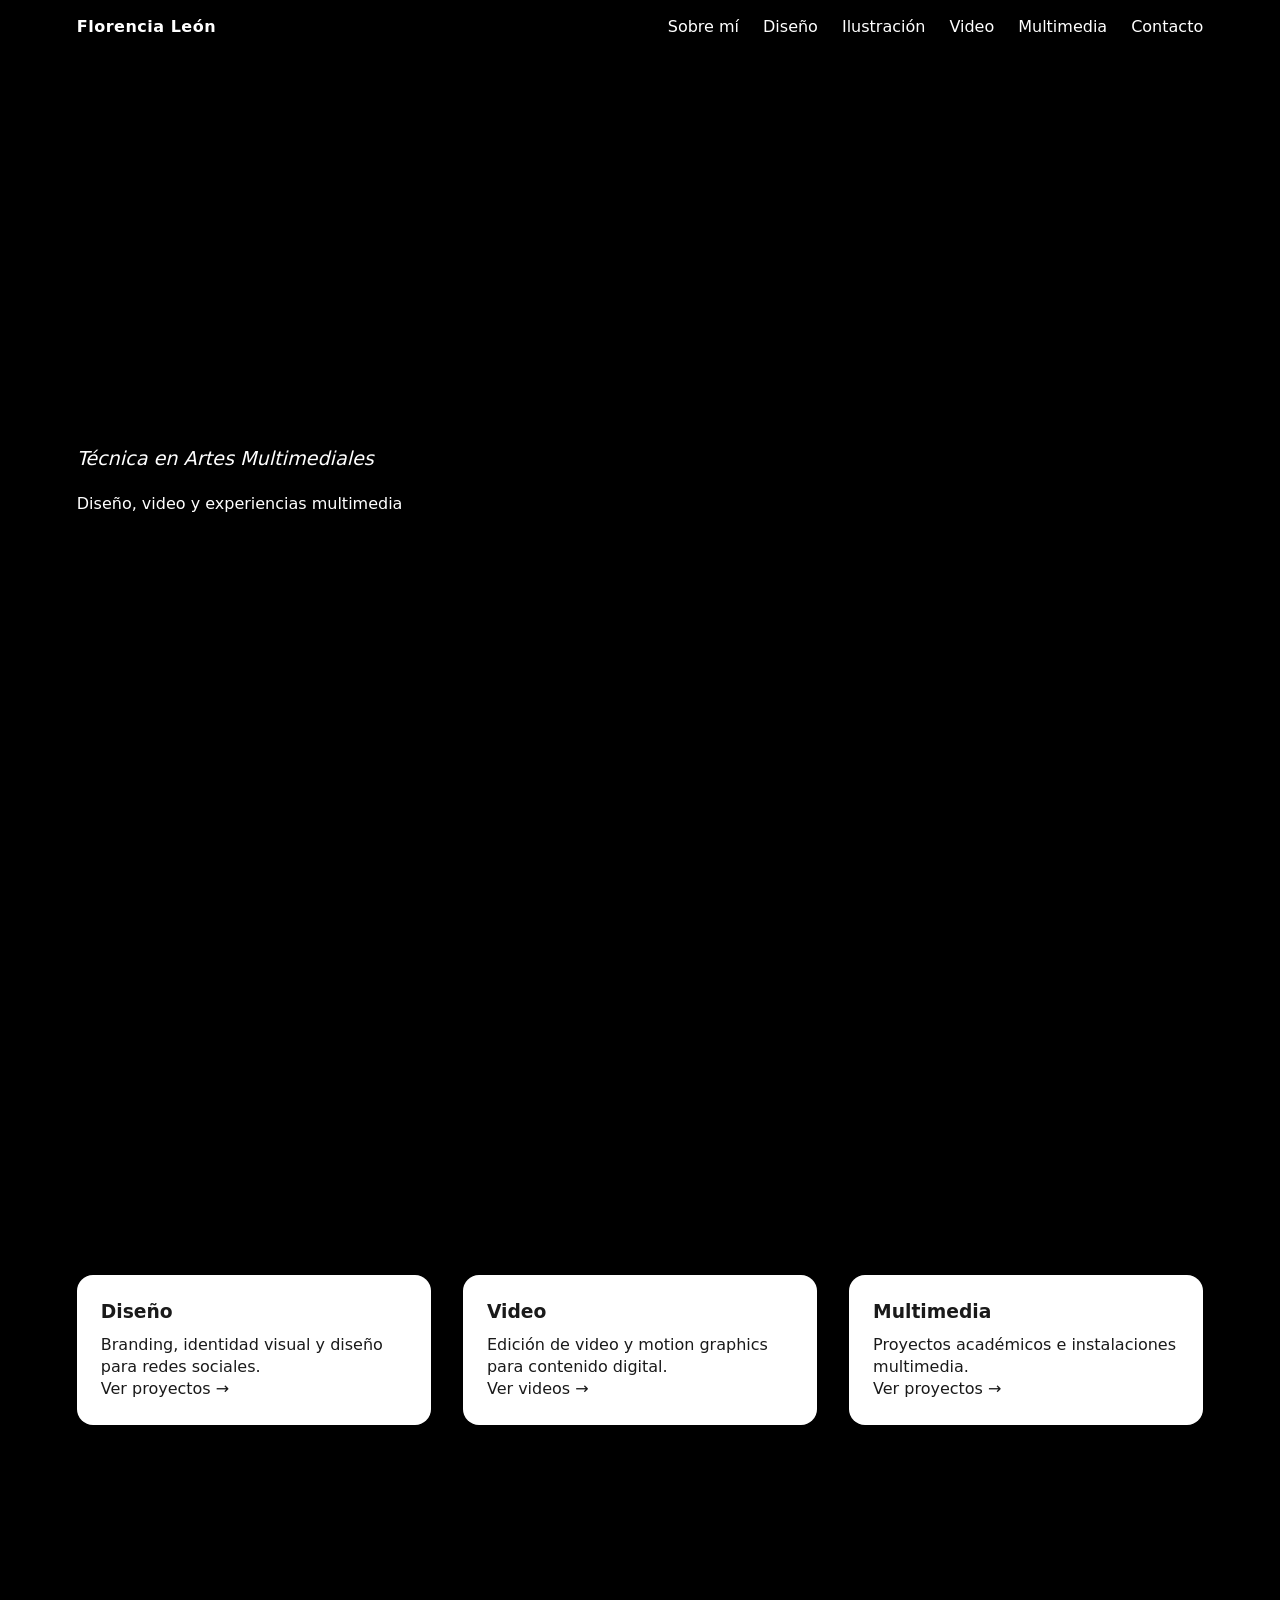
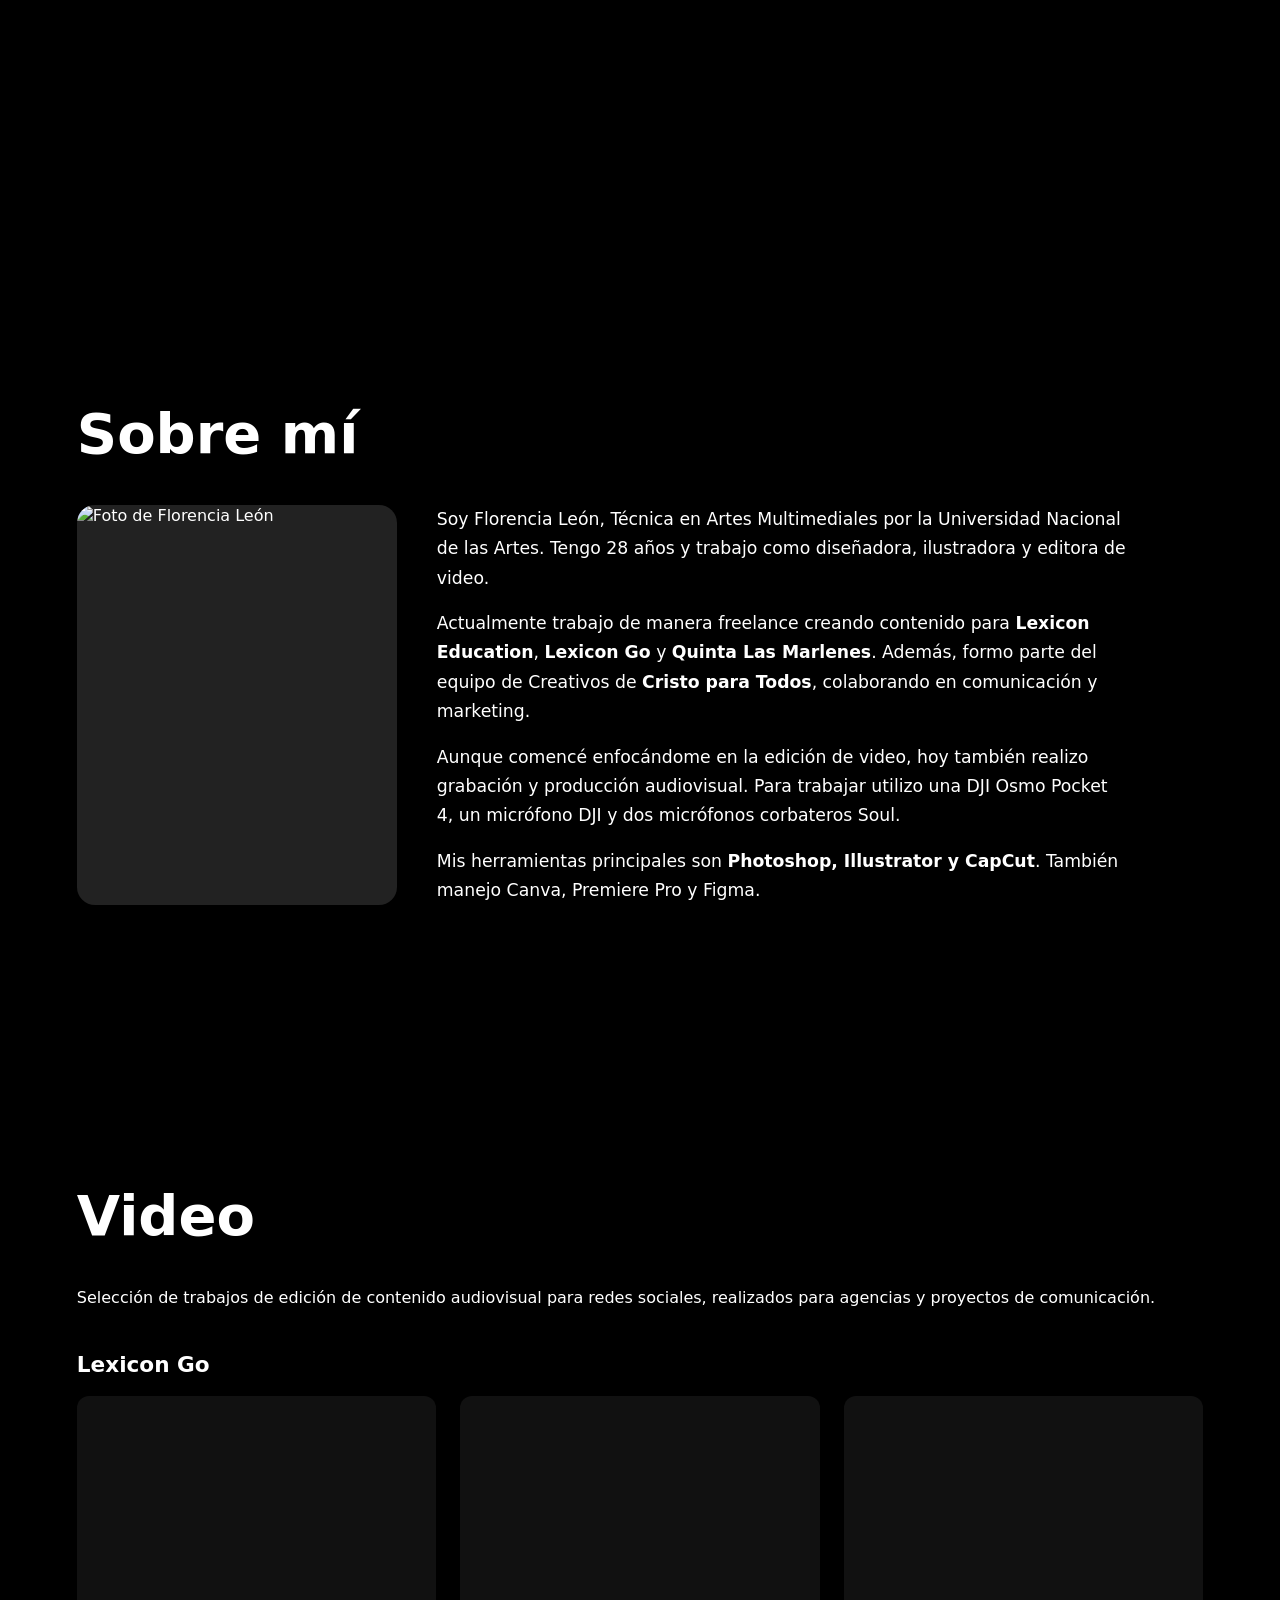
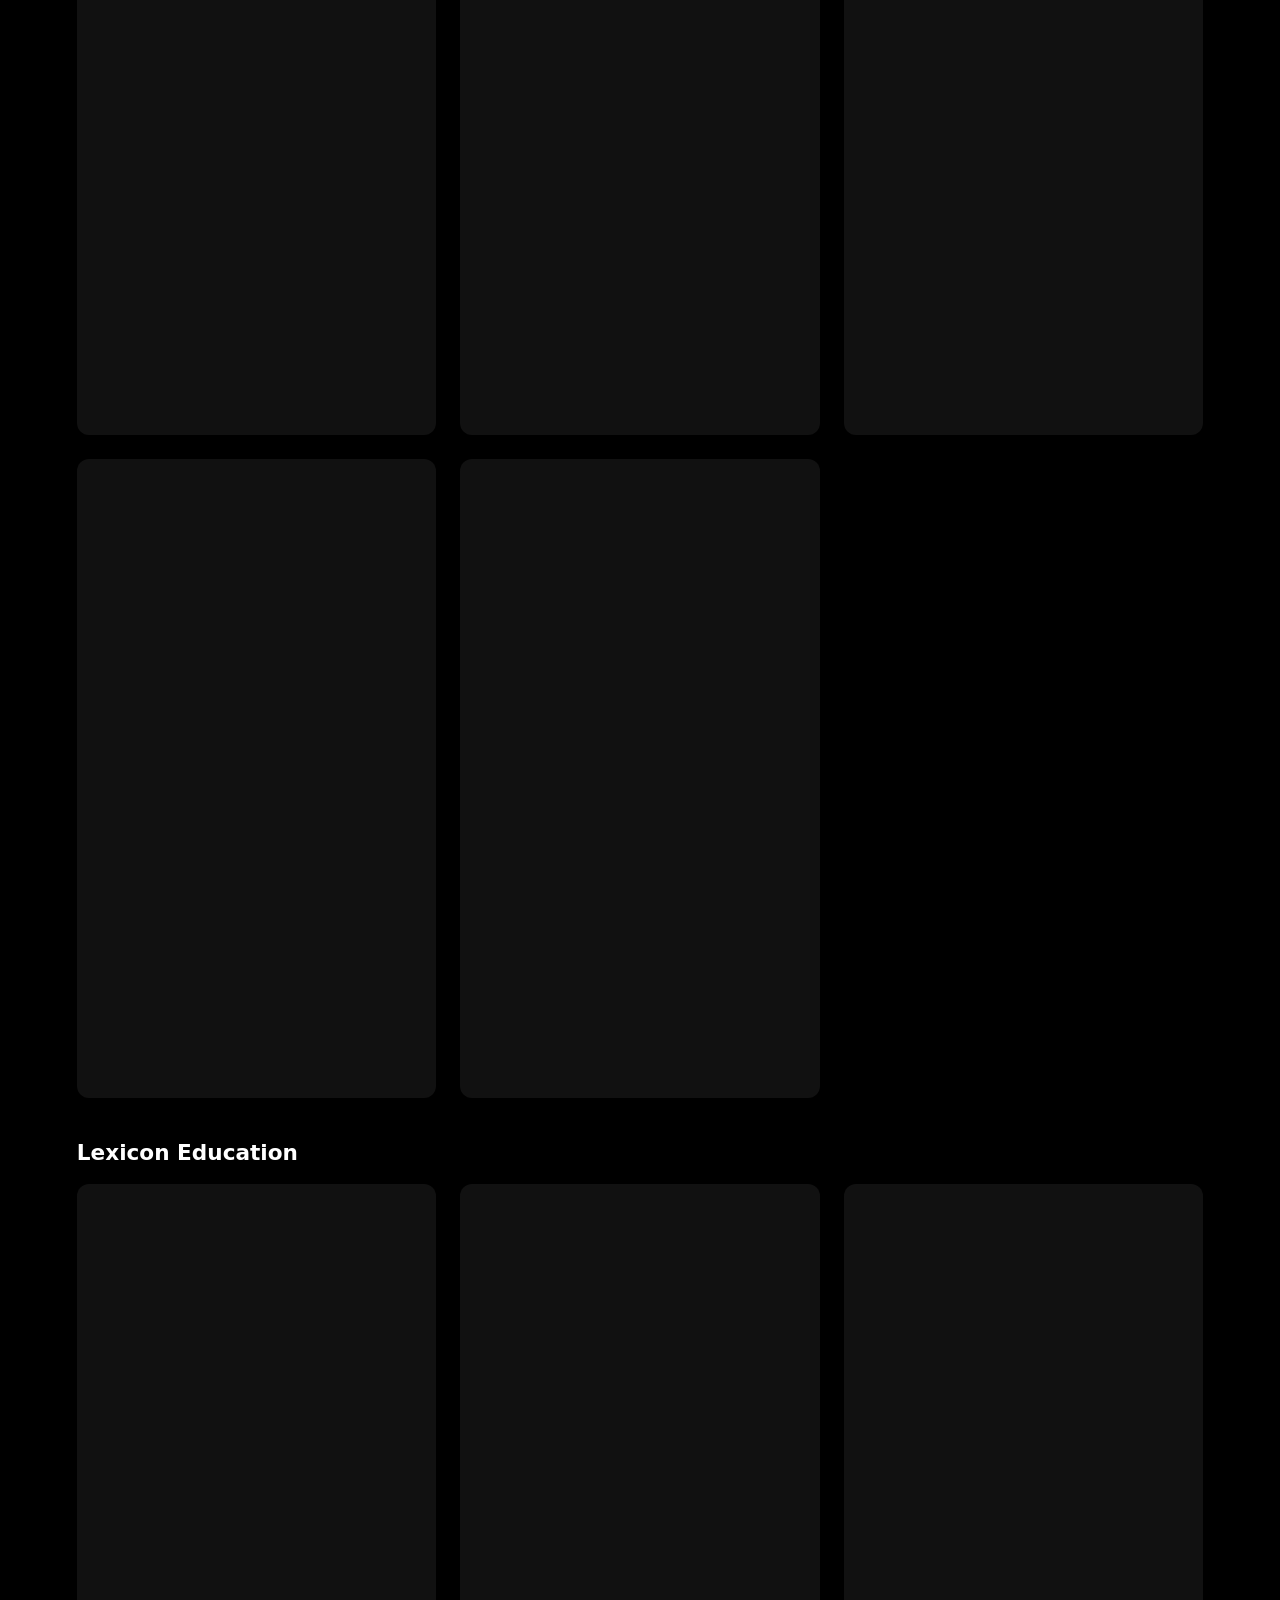
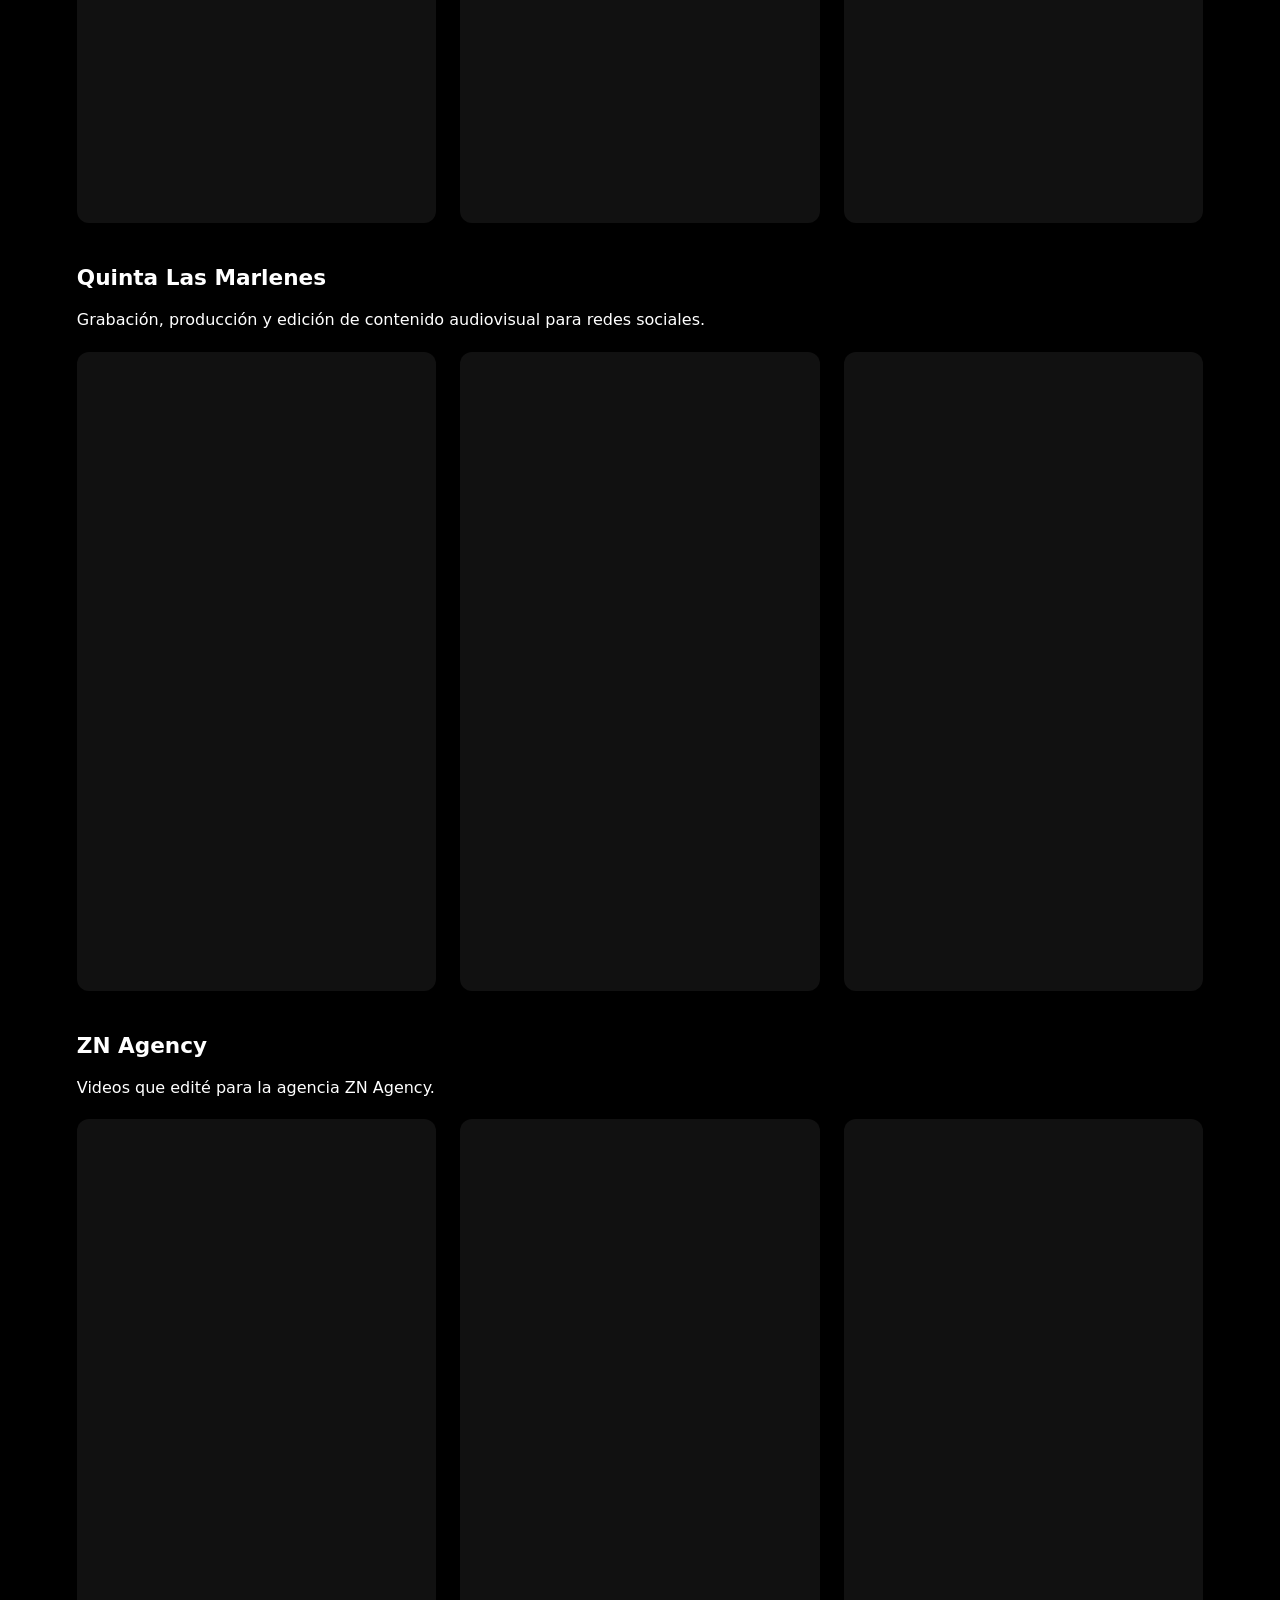
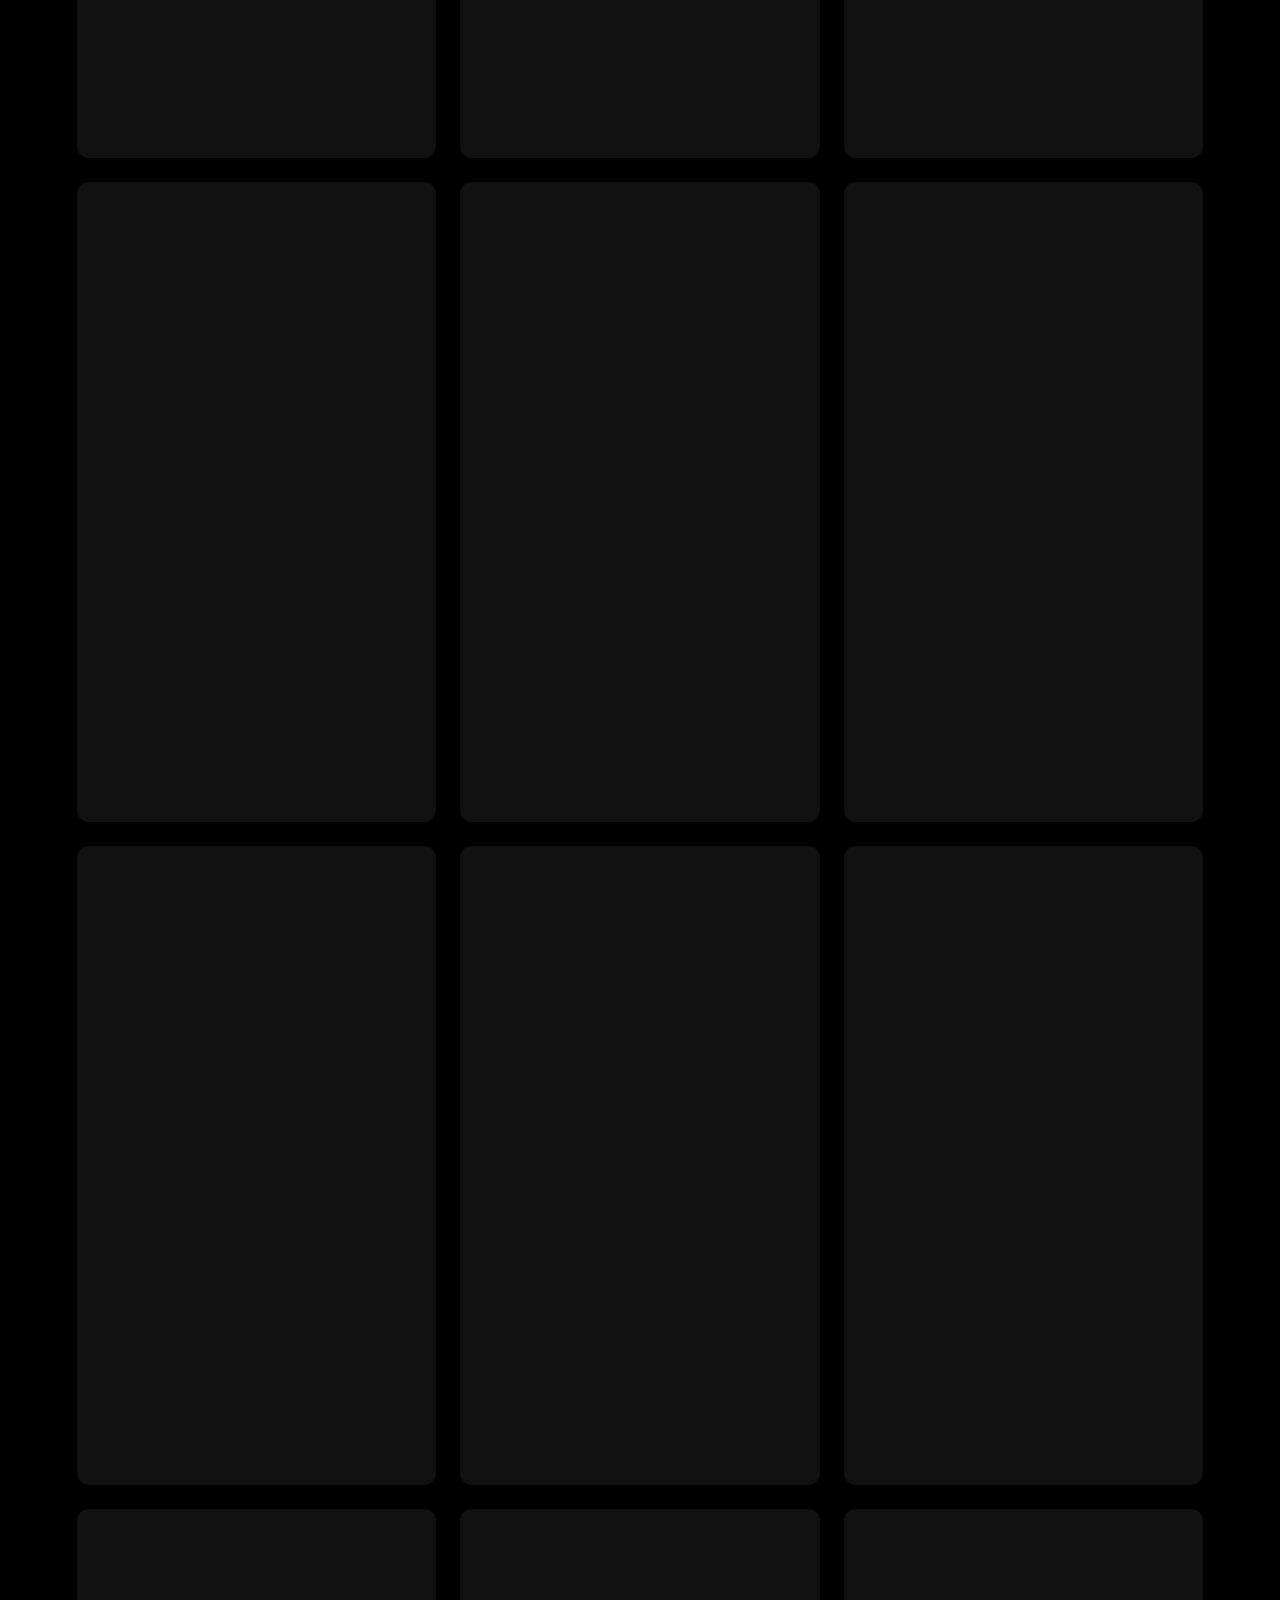
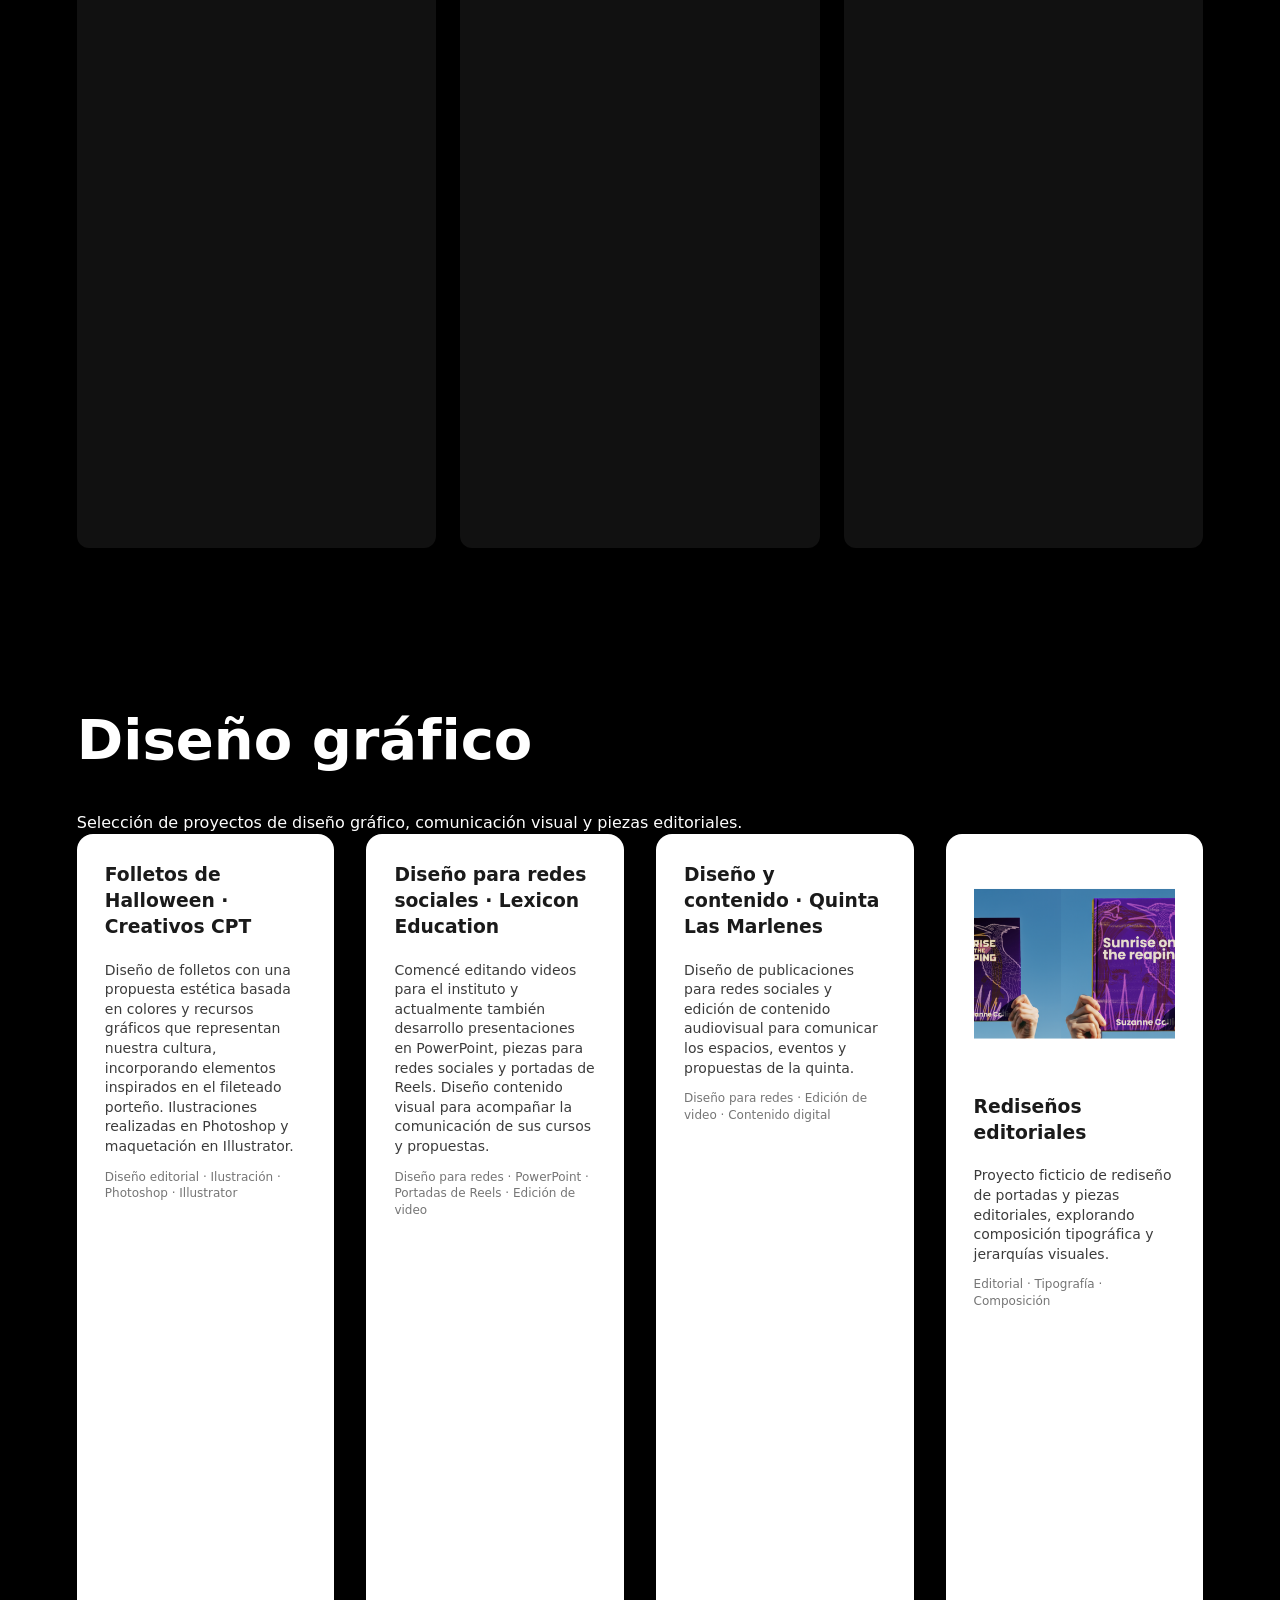
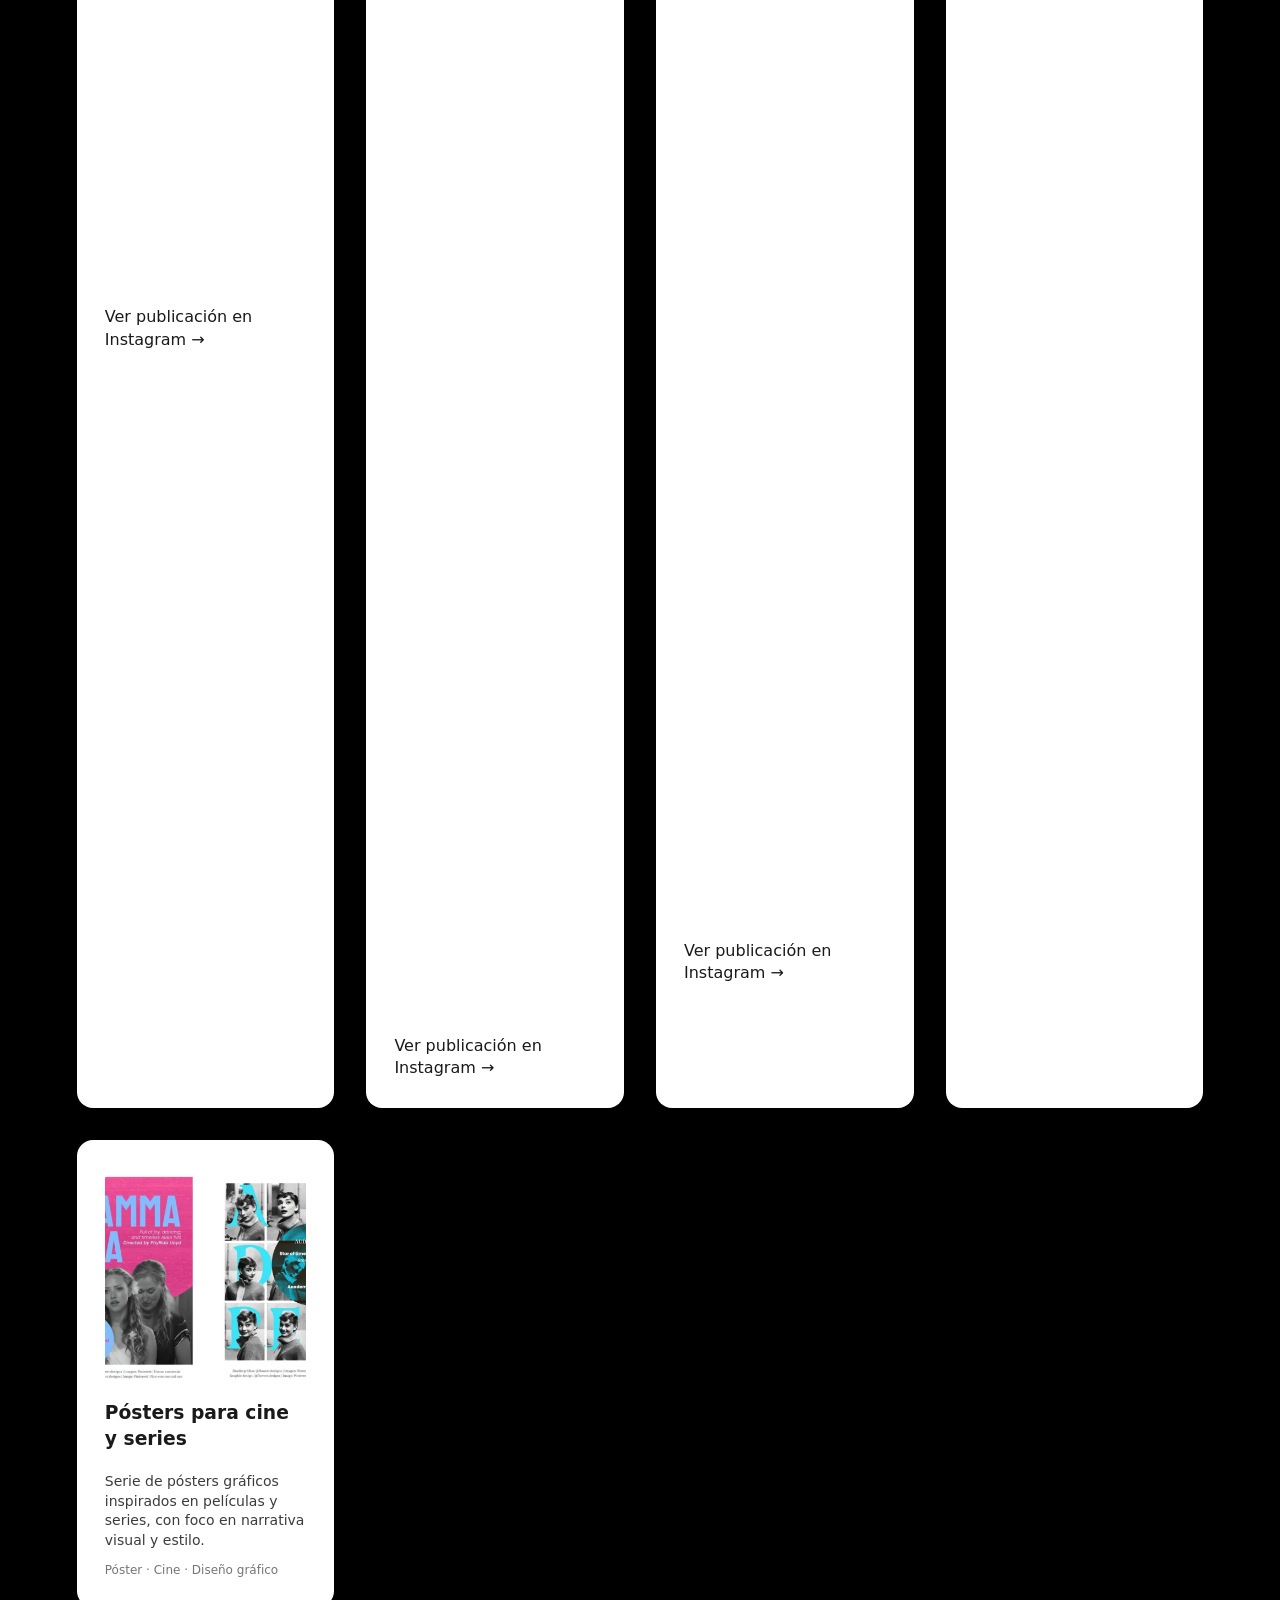
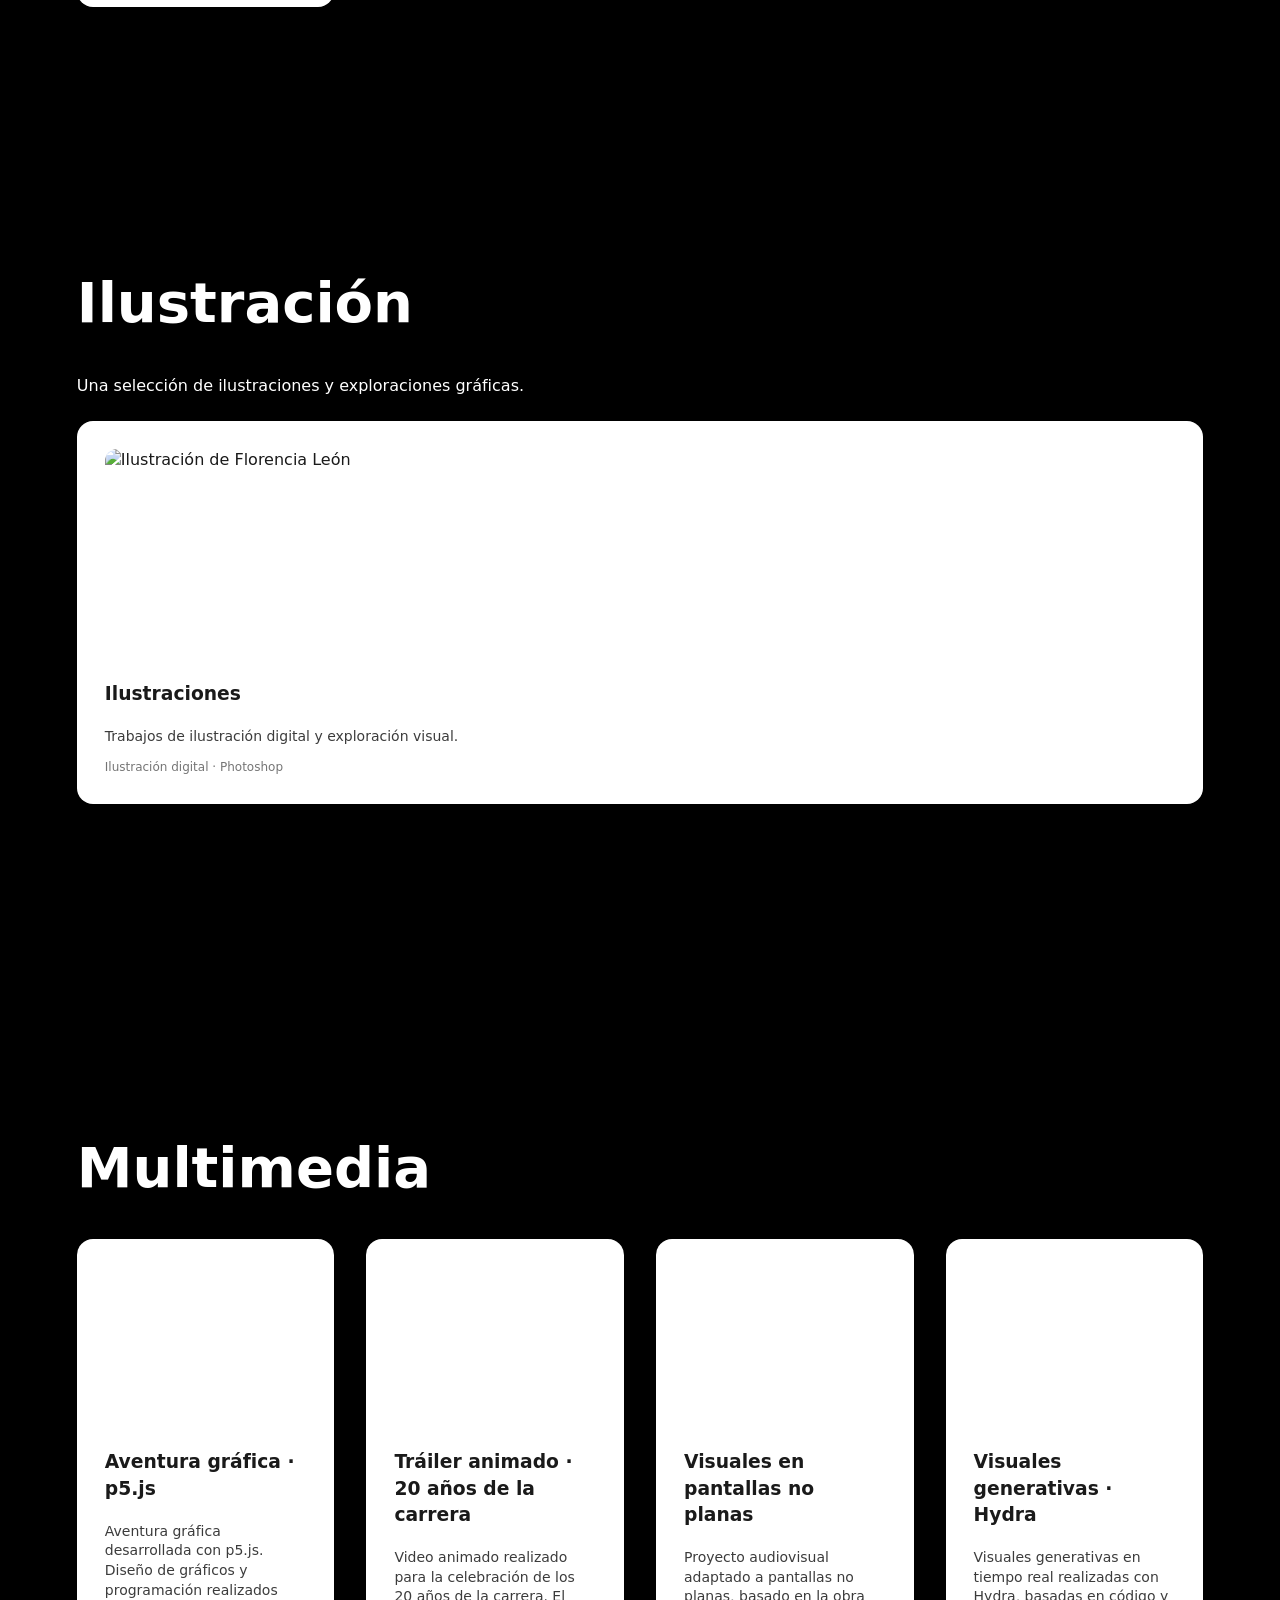
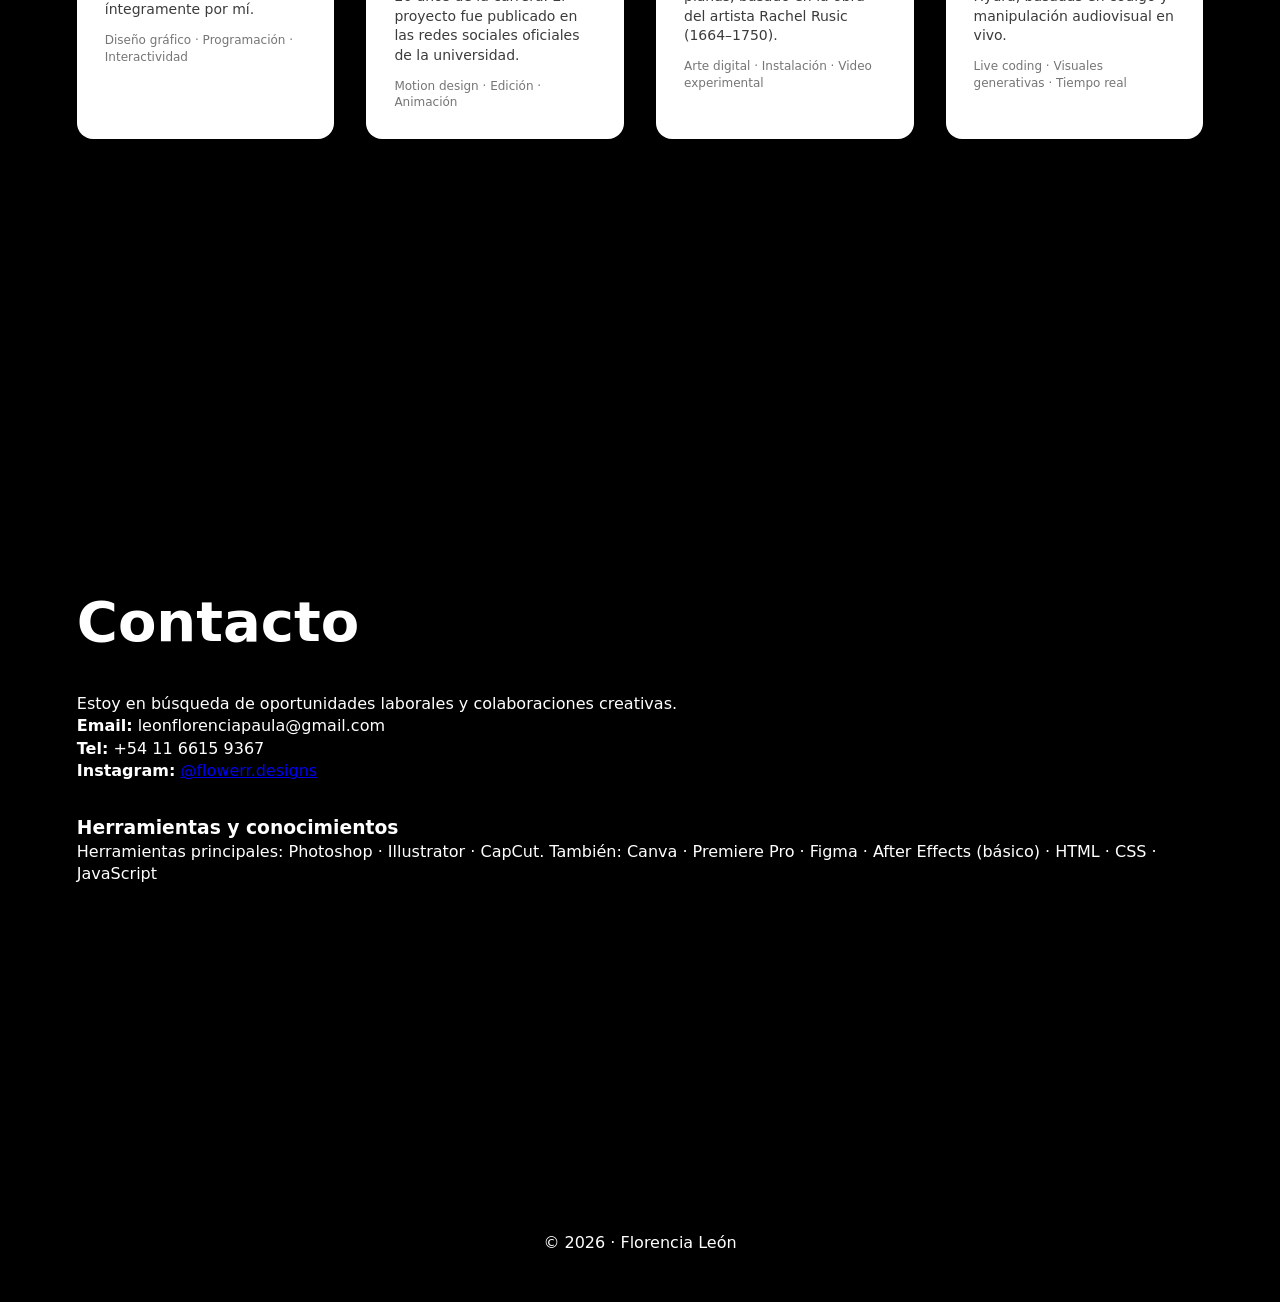
==== commit a432411e: "Add files via upload" ====
--- a/index.html.html
+++ b/index.html.html
@@ -432,6 +432,35 @@
   }
 }
 
+
+.instagram-gallery {
+  display:grid;
+  grid-template-columns:repeat(auto-fit, minmax(min(100%, 280px), 1fr));
+  gap:1rem;
+  align-items:start;
+  margin-top:1rem;
+}
+.instagram-embed {
+  width:100%;
+  max-width:540px;
+  margin:0 auto;
+  overflow:hidden;
+  border-radius:12px;
+  background:#fff;
+}
+.instagram-embed iframe {
+  display:block;
+  width:100%;
+  height:680px;
+  border:0;
+  background:#fff;
+}
+@media (max-width:768px) {
+  .instagram-gallery { grid-template-columns:minmax(0,1fr); }
+  .instagram-embed { max-width:100%; }
+  .instagram-embed iframe { height:680px; }
+}
+
   </style>
 </head>
 
@@ -494,21 +523,26 @@
         <img src="foto-florencia.jpg" alt="Foto de Florencia León">
       </div>
       <div class="about-copy">
-
-      <p>
-        Soy Florencia León, Técnica en Artes Multimediales por la Universidad Nacional de las Artes.
-        Tengo 28 años y trabajo como diseñadora, ilustradora y editora de video.
-      </p>
-      <p style="margin-top:1rem">
-        Actualmente trabajo de manera freelance editando contenido audiovisual para
-        <strong>Lexicon Education</strong>, un instituto de idiomas, y <strong>Lexicon Go</strong>,
-        un instituto de idiomas orientado a misioneros cristianos.
-      </p>
-      <p style="margin-top:1rem">
-        También formo parte del equipo de Creativos de <strong>Cristo para Todos</strong>,
-        colaborando en comunicación y marketing.
-      </p>
-    </div>
+        <p>
+          Soy Florencia León, Técnica en Artes Multimediales por la Universidad Nacional de las Artes.
+          Tengo 28 años y trabajo como diseñadora, ilustradora y editora de video.
+        </p>
+        <p style="margin-top:1rem">
+          Actualmente trabajo de manera freelance creando contenido para
+          <strong>Lexicon Education</strong>, <strong>Lexicon Go</strong> y
+          <strong>Quinta Las Marlenes</strong>. Además, formo parte del equipo de Creativos
+          de <strong>Cristo para Todos</strong>, colaborando en comunicación y marketing.
+        </p>
+        <p style="margin-top:1rem">
+          Aunque comencé enfocándome en la edición de video, hoy también realizo grabación
+          y producción audiovisual. Para trabajar utilizo una DJI Osmo Pocket 4,
+          un micrófono DJI y dos micrófonos corbateros Soul.
+        </p>
+        <p style="margin-top:1rem">
+          Mis herramientas principales son <strong>Photoshop, Illustrator y CapCut</strong>.
+          También manejo Canva, Premiere Pro y Figma.
+        </p>
+      </div>
     </div>
   </section>
 
@@ -537,6 +571,18 @@
         <div class="video fade"><iframe src="https://www.instagram.com/p/DdbmaeIFmF5/embed" loading="lazy" allowtransparency="true" allowfullscreen title="Video editado para Lexicon Education"></iframe></div>
         <div class="video fade"><iframe src="https://www.instagram.com/p/De1uN1KJvwR/embed" loading="lazy" allowtransparency="true" allowfullscreen title="Video editado para Lexicon Education"></iframe></div>
         <div class="video fade"><iframe src="https://www.instagram.com/p/De0Aax9ppJq/embed" loading="lazy" allowtransparency="true" allowfullscreen title="Video editado para Lexicon Education"></iframe></div>
+      </div>
+    </div>
+
+    <div class="video-group">
+      <h3 class="fade">Quinta Las Marlenes</h3>
+      <p class="fade" style="margin-bottom:1.25rem">
+        Grabación, producción y edición de contenido audiovisual para redes sociales.
+      </p>
+      <div class="video-grid">
+        <div class="video fade"><iframe src="https://www.instagram.com/p/Dff0jdaBHR6/embed" loading="lazy" allowtransparency="true" allowfullscreen title="Video para Quinta Las Marlenes"></iframe></div>
+        <div class="video fade"><iframe src="https://www.instagram.com/p/Dff4DaLy3Sh/embed" loading="lazy" allowtransparency="true" allowfullscreen title="Video para Quinta Las Marlenes"></iframe></div>
+        <div class="video fade"><iframe src="https://www.instagram.com/p/DfstLBwt2XO/embed" loading="lazy" allowtransparency="true" allowfullscreen title="Video para Quinta Las Marlenes"></iframe></div>
       </div>
     </div>
 
@@ -565,75 +611,105 @@
   <!-- DISEÑO -->
 <section id="diseno">
   <h2 class="fade">Diseño gráfico</h2>
-
   <p class="fade">
-    Selección de proyectos de diseño gráfico, branding y piezas editoriales.
+    Selección de proyectos de diseño gráfico, comunicación visual y piezas editoriales.
   </p>
 
   <div class="grid">
-
-    <!-- Diseño para redes sociales · Lexicon Education -->
+    <!-- Folletos Halloween -->
+    <div class="card fade project-card">
+      <h3>Folletos de Halloween · Creativos CPT</h3>
+      <p class="project-desc">
+        Diseño de folletos con una propuesta estética basada en colores y recursos gráficos
+        que representan nuestra cultura, incorporando elementos inspirados en el fileteado porteño.
+        Ilustraciones realizadas en Photoshop y maquetación en Illustrator.
+      </p>
+      <span class="project-tags">Diseño editorial · Ilustración · Photoshop · Illustrator</span>
+      <div class="instagram-embed">
+        <iframe src="https://www.instagram.com/p/Df1_2cWpcN2/embed"
+          loading="lazy" allowtransparency="true" allowfullscreen
+          title="Carrusel de folletos de Halloween"></iframe>
+      </div>
+      <a href="https://www.instagram.com/p/Df1_2cWpcN2/?img_index=1"
+         target="_blank" rel="noopener noreferrer">Ver publicación en Instagram →</a>
+    </div>
+
+    <!-- Lexicon Education -->
+    <div class="card fade project-card">
+      <h3>Diseño para redes sociales · Lexicon Education</h3>
+      <p class="project-desc">
+        Comencé editando videos para el instituto y actualmente también desarrollo
+        presentaciones en PowerPoint, piezas para redes sociales y portadas de Reels.
+        Diseño contenido visual para acompañar la comunicación de sus cursos y propuestas.
+      </p>
+      <span class="project-tags">
+        Diseño para redes · PowerPoint · Portadas de Reels · Edición de video
+      </span>
+      <div class="instagram-gallery">
+        <div class="instagram-embed">
+          <iframe src="https://www.instagram.com/p/DfK0p3_Fn8B/embed"
+            loading="lazy" allowtransparency="true" allowfullscreen
+            title="Diseños para Lexicon Education"></iframe>
+        </div>
+        <div class="instagram-embed">
+          <iframe src="https://www.instagram.com/p/Dd2E6qEEpif/embed"
+            loading="lazy" allowtransparency="true" allowfullscreen
+            title="Selección de diseños para Lexicon Education"></iframe>
+        </div>
+      </div>
+      <a href="https://www.instagram.com/p/DfK0p3_Fn8B/?img_index=1"
+         target="_blank" rel="noopener noreferrer">Ver publicación en Instagram →</a>
+    </div>
+
+    <!-- Quinta Las Marlenes -->
+    <div class="card fade project-card">
+      <h3>Diseño y contenido · Quinta Las Marlenes</h3>
+      <p class="project-desc">
+        Diseño de publicaciones para redes sociales y edición de contenido audiovisual
+        para comunicar los espacios, eventos y propuestas de la quinta.
+      </p>
+      <span class="project-tags">Diseño para redes · Edición de video · Contenido digital</span>
+      <div class="instagram-gallery">
+        <div class="instagram-embed">
+          <iframe src="https://www.instagram.com/p/DeztOe2DzsH/embed"
+            loading="lazy" allowtransparency="true" allowfullscreen
+            title="Diseños y contenido de Quinta Las Marlenes"></iframe>
+        </div>
+        <div class="instagram-embed">
+          <iframe src="https://www.instagram.com/p/DfPl8FTFj8O/embed"
+            loading="lazy" allowtransparency="true" allowfullscreen
+            title="Publicación de Quinta Las Marlenes"></iframe>
+        </div>
+      </div>
+      <a href="https://www.instagram.com/p/DeztOe2DzsH/?img_index=3"
+         target="_blank" rel="noopener noreferrer">Ver publicación en Instagram →</a>
+    </div>
+
+    <!-- Editorial -->
     <div class="card fade project-card">
       <div class="img-box">
-        <img
-          src="lexicon-redes.jpg"
-          alt="Diseño para redes sociales de Lexicon Education">
-      </div>
-
-      <h3>Diseño para redes sociales · Lexicon Education</h3>
-
-      <p class="project-desc">
-        Diseño de piezas gráficas y contenido para el perfil de Instagram
-        del instituto de idiomas Lexicon Education.
-      </p>
-
-      <span class="project-tags">
-        Redes sociales · Diseño gráfico · Comunicación visual
-      </span>
-    </div>
-
-    <!-- Editorial -->
-    <div class="card fade project-card">
-
-      <div class="img-box">
-        <img 
-          src="libros.png"
-          alt="Rediseños editoriales">
-      </div>
-
+        <img src="libros.png" alt="Rediseños editoriales">
+      </div>
       <h3>Rediseños editoriales</h3>
-
       <p class="project-desc">
         Proyecto ficticio de rediseño de portadas y piezas editoriales,
         explorando composición tipográfica y jerarquías visuales.
       </p>
-
-      <span class="project-tags">
-        Editorial · Tipografía · Composición
-      </span>
+      <span class="project-tags">Editorial · Tipografía · Composición</span>
     </div>
 
     <!-- Posters -->
     <div class="card fade project-card">
-
       <div class="img-box">
-        <img 
-          src="poster.png"
-          alt="Pósters para cine y series">
-      </div>
-
+        <img src="poster.png" alt="Pósters para cine y series">
+      </div>
       <h3>Pósters para cine y series</h3>
-
       <p class="project-desc">
         Serie de pósters gráficos inspirados en películas y series,
         con foco en narrativa visual y estilo.
       </p>
-
-      <span class="project-tags">
-        Póster · Cine · Diseño gráfico
-      </span>
-    </div>
-
+      <span class="project-tags">Póster · Cine · Diseño gráfico</span>
+    </div>
   </div>
 </section>
 
@@ -773,7 +849,7 @@
     <p class="fade"><strong>Instagram:</strong> <a href="https://www.instagram.com/flowerr.designs/" target="_blank">@flowerr.designs</a></p>
 
     <h3 class="fade" style="margin-top:2rem">Herramientas y conocimientos</h3>
-    <p class="fade">Canva · CapCut · Figma · Illustrator · Photoshop · Premiere Pro · After Effects (básico) · HTML · CSS · JavaScript</p>
+    <p class="fade">Herramientas principales: Photoshop · Illustrator · CapCut. También: Canva · Premiere Pro · Figma · After Effects (básico) · HTML · CSS · JavaScript</p>
   </section>
 
   <footer>
